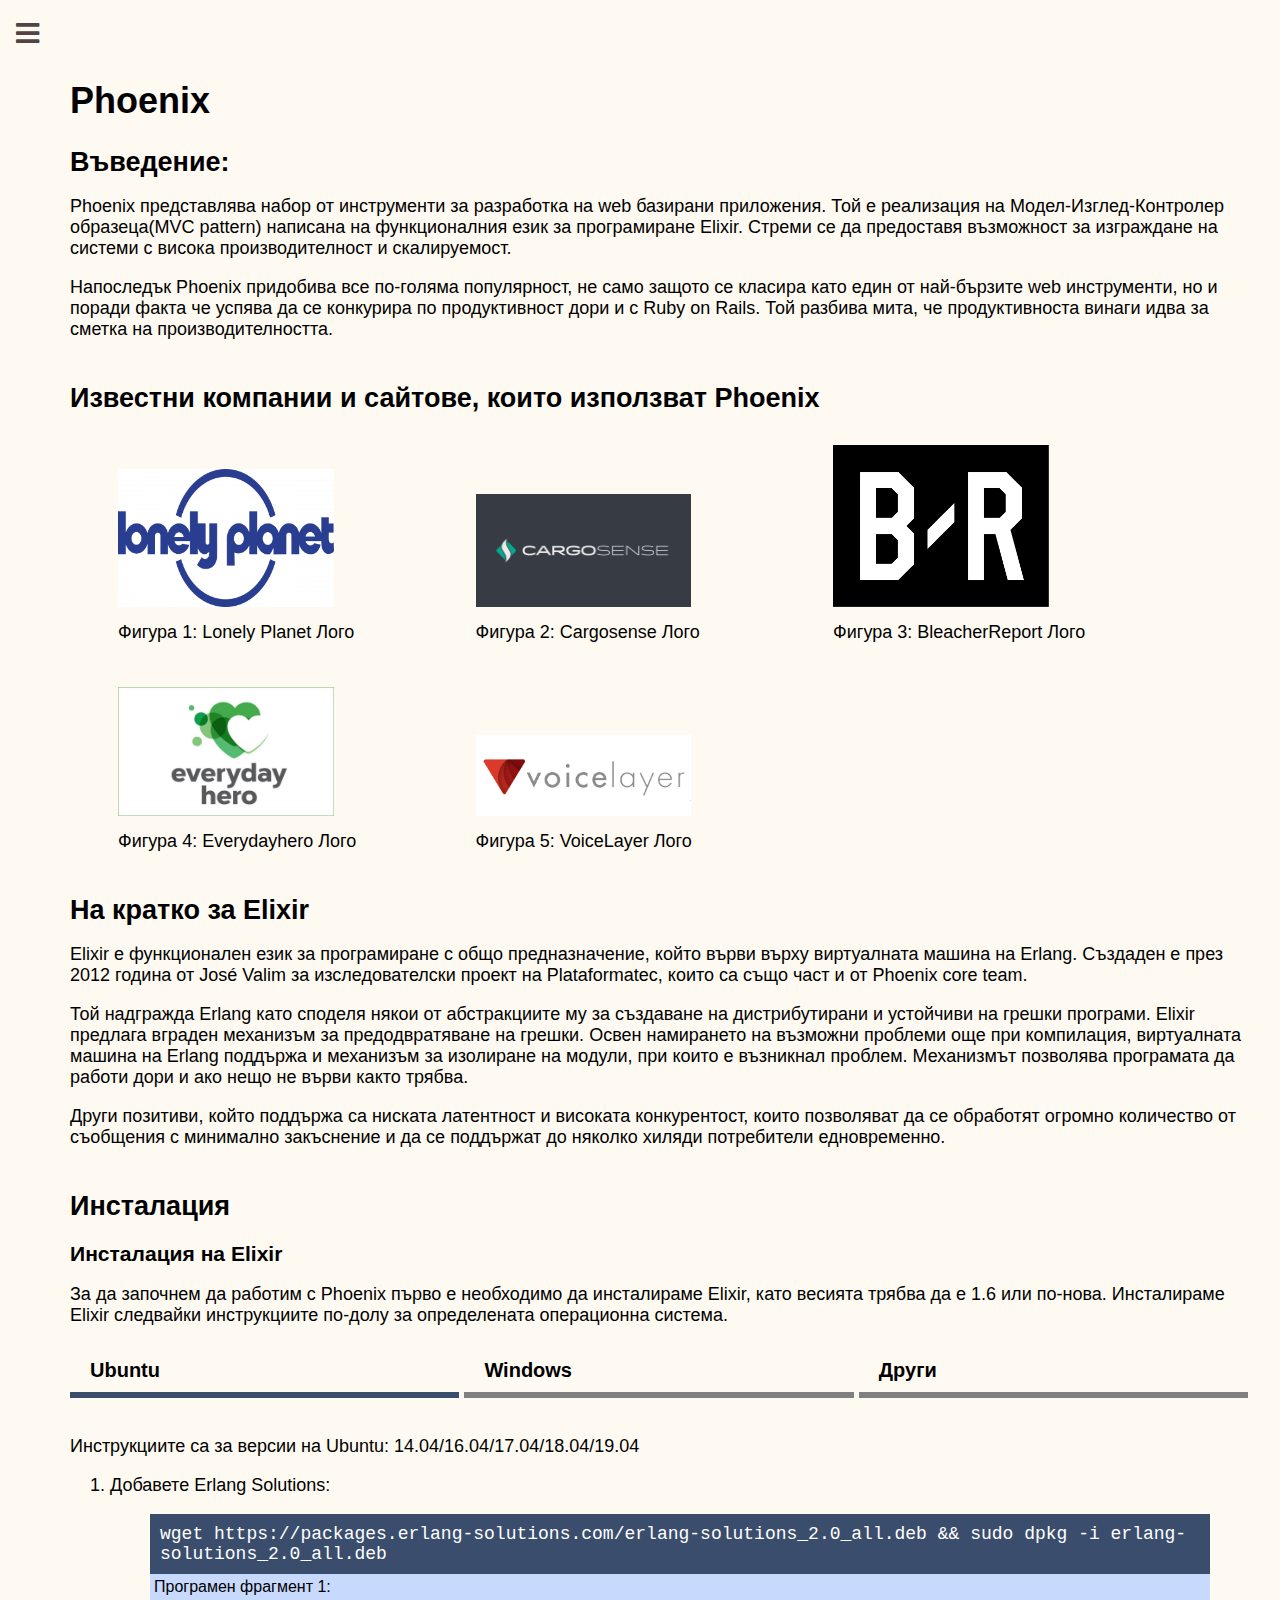
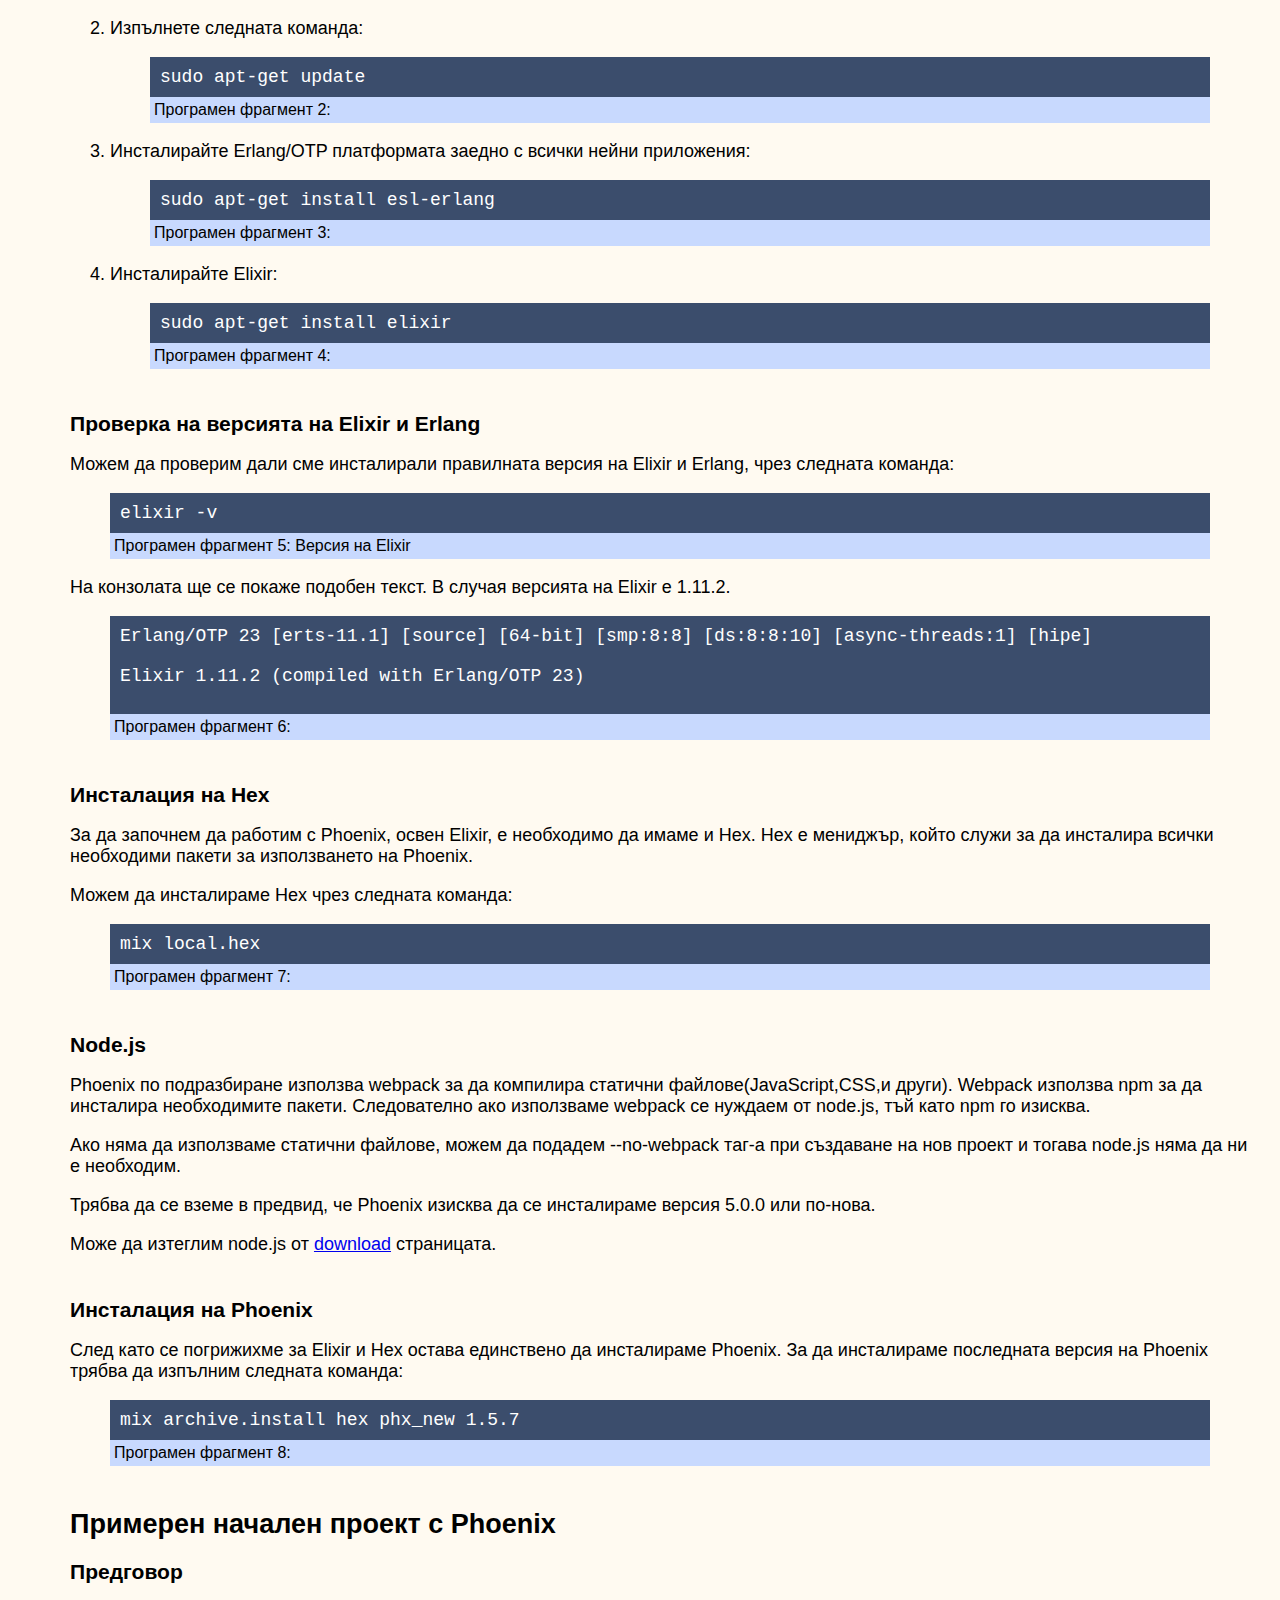
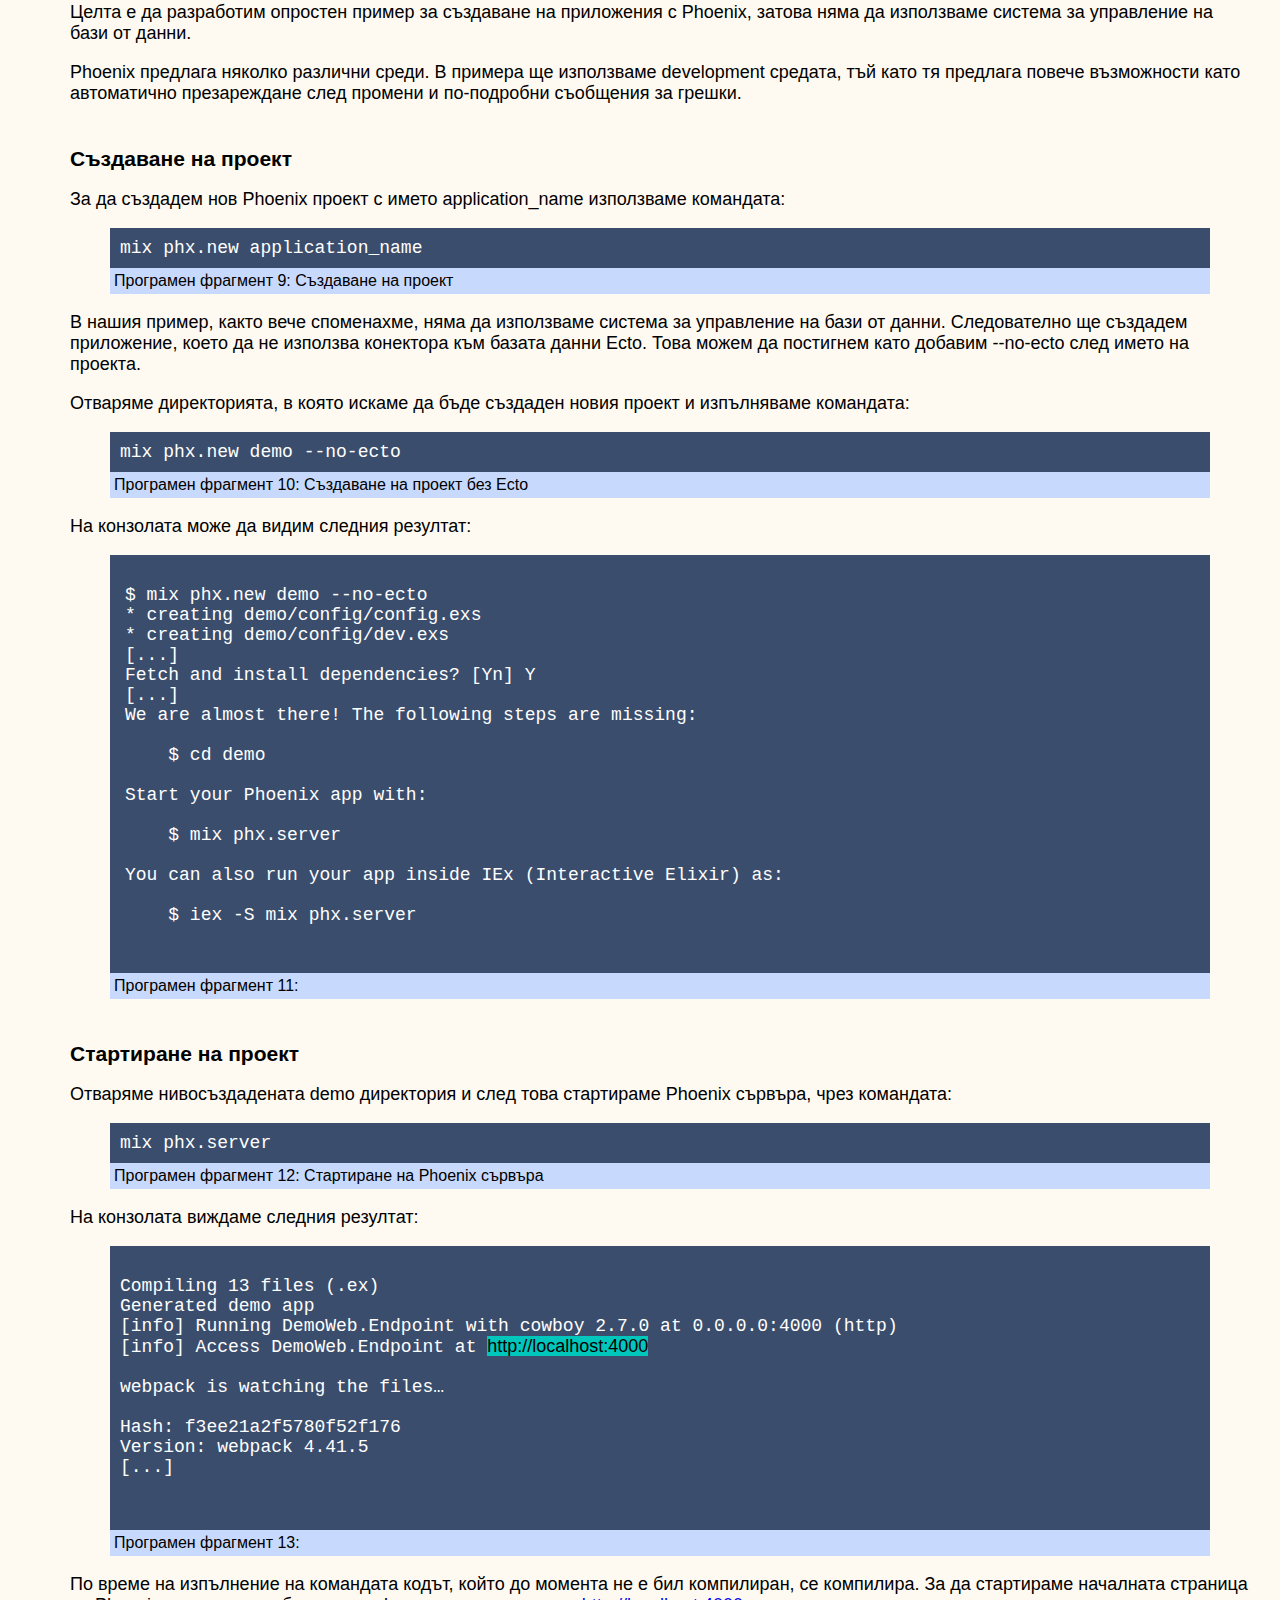
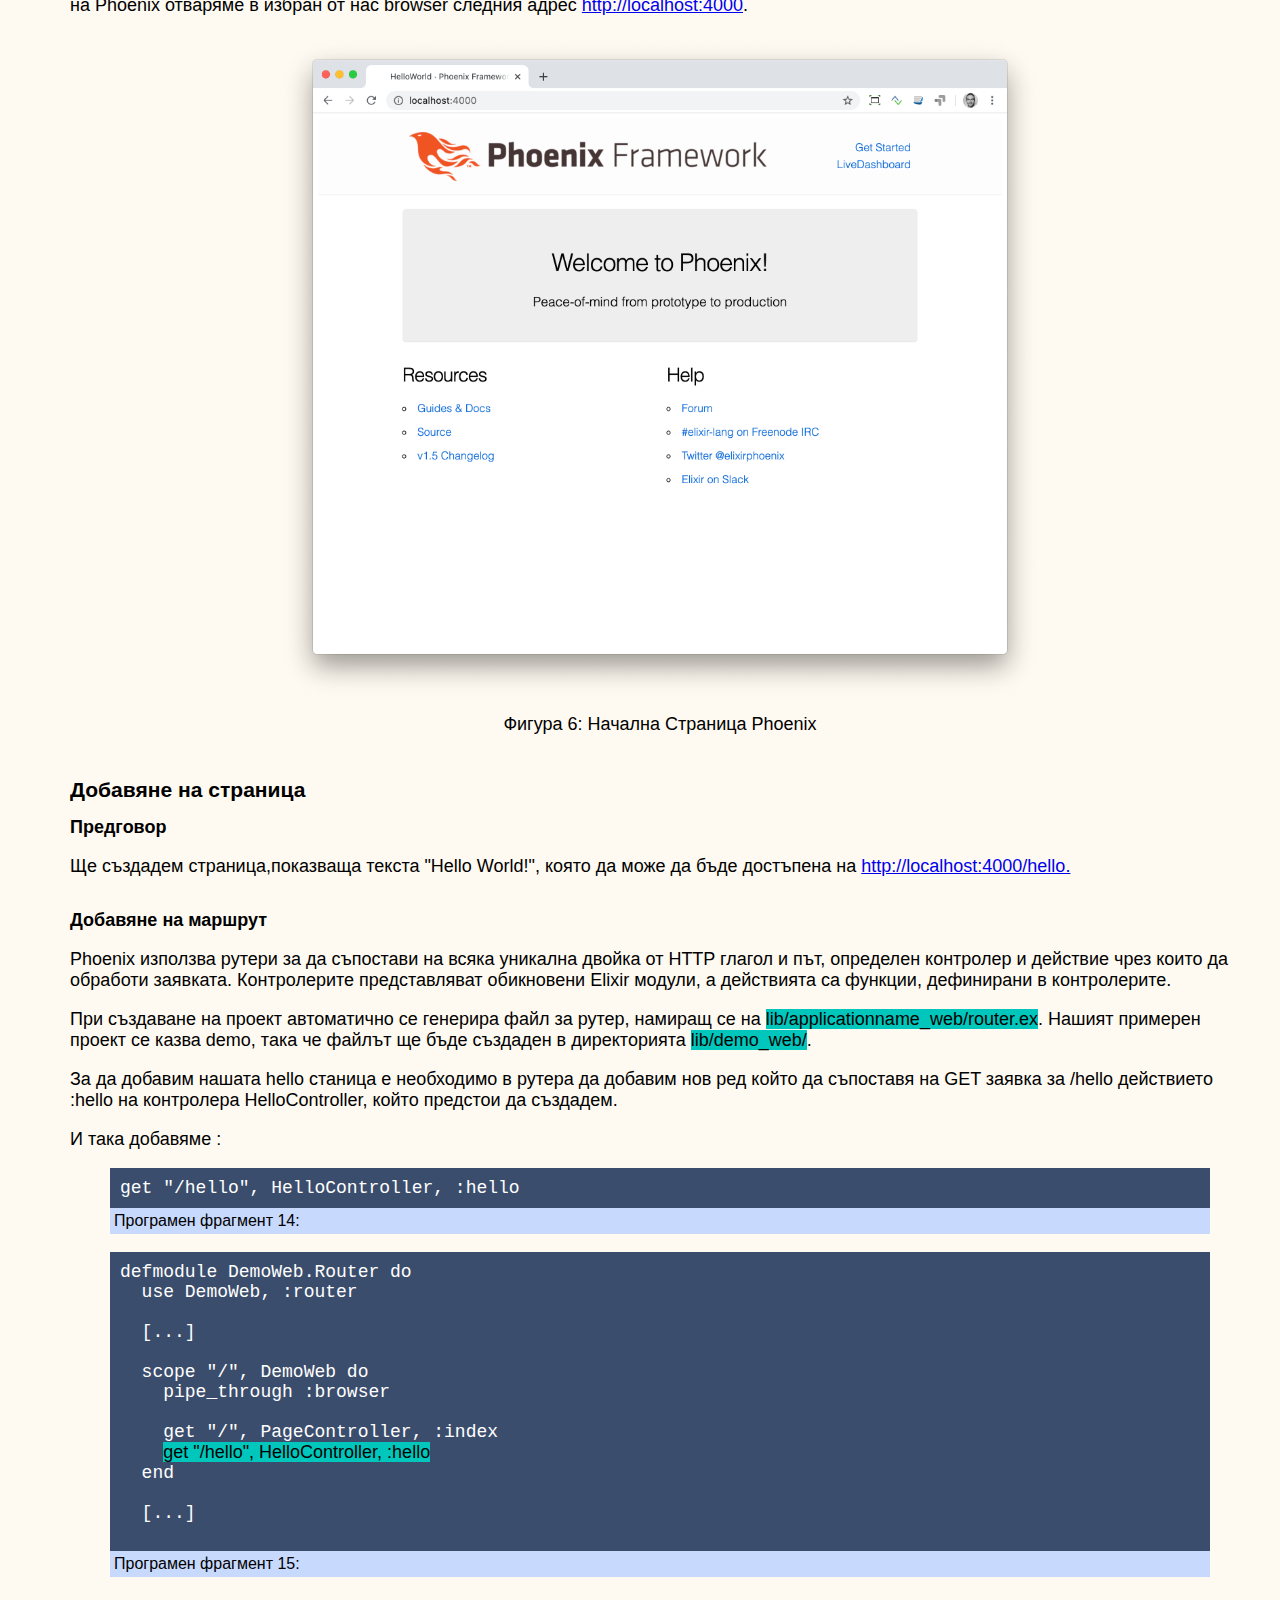
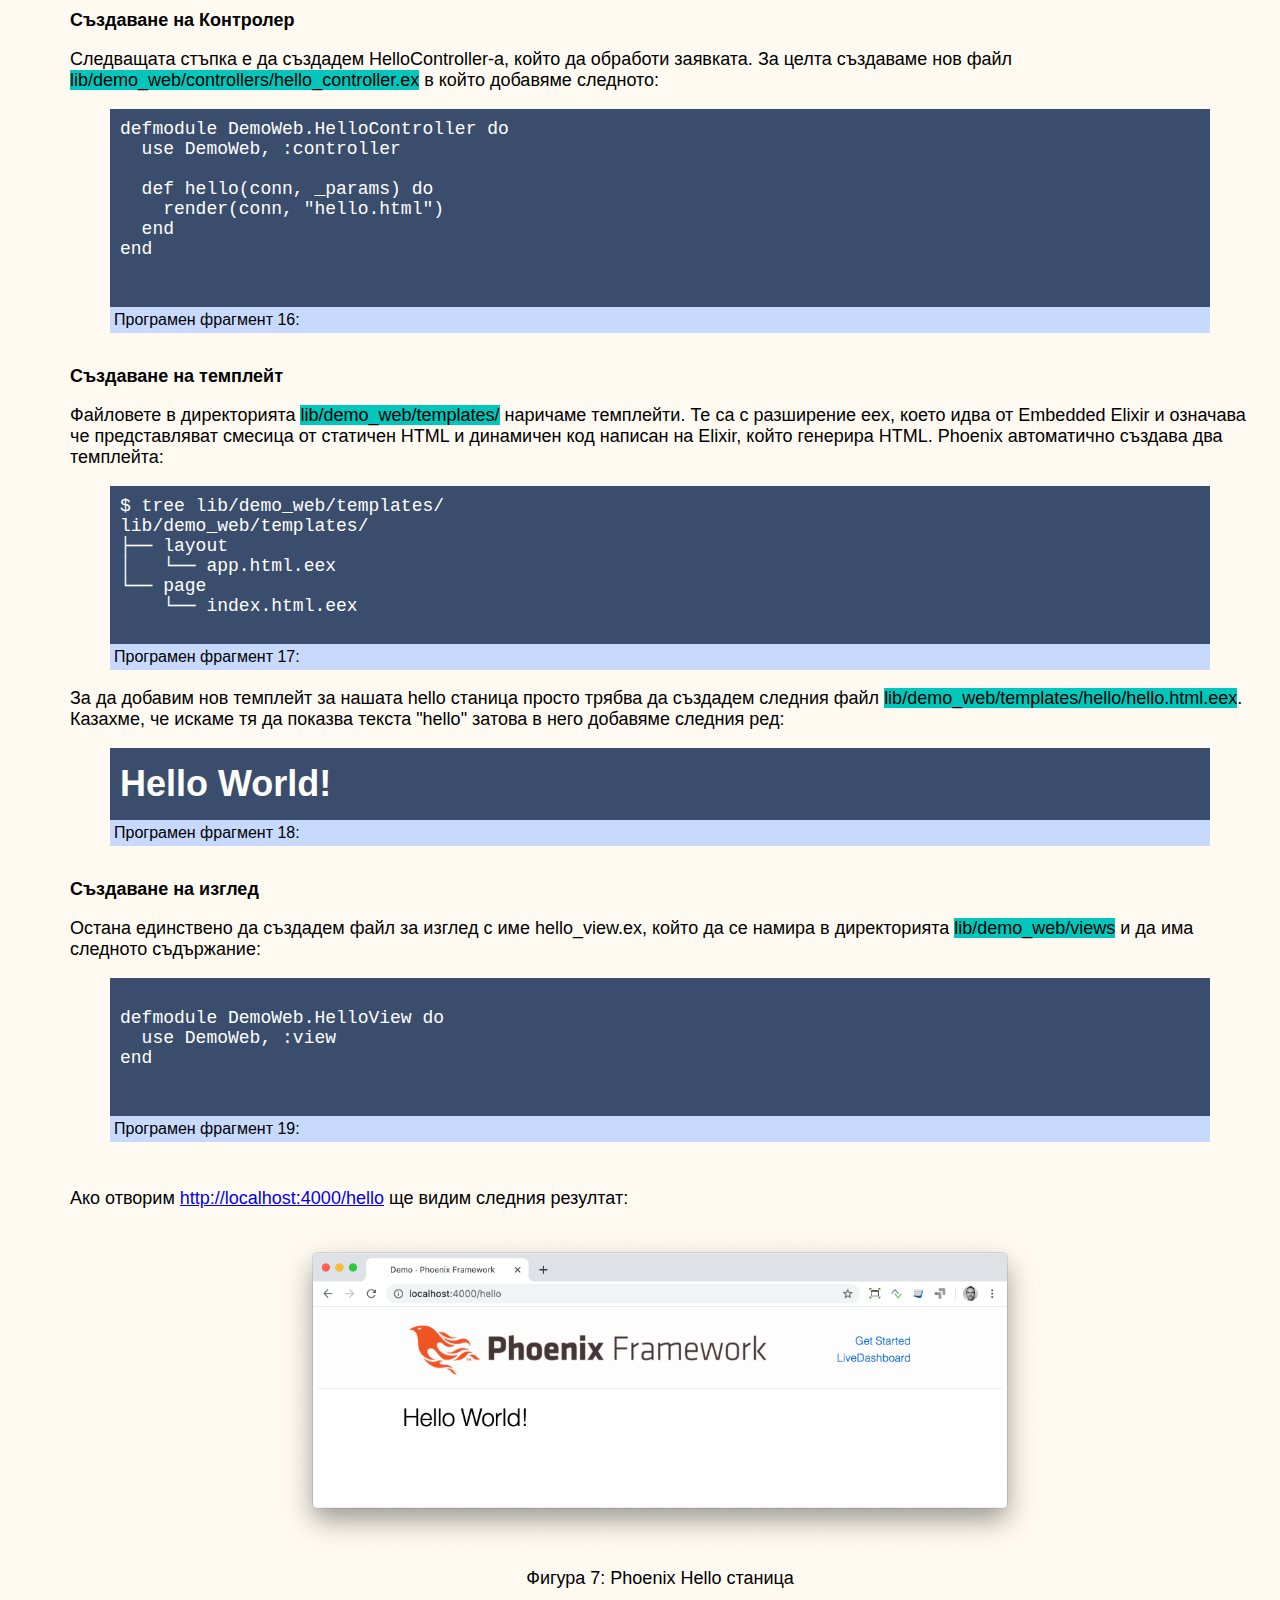
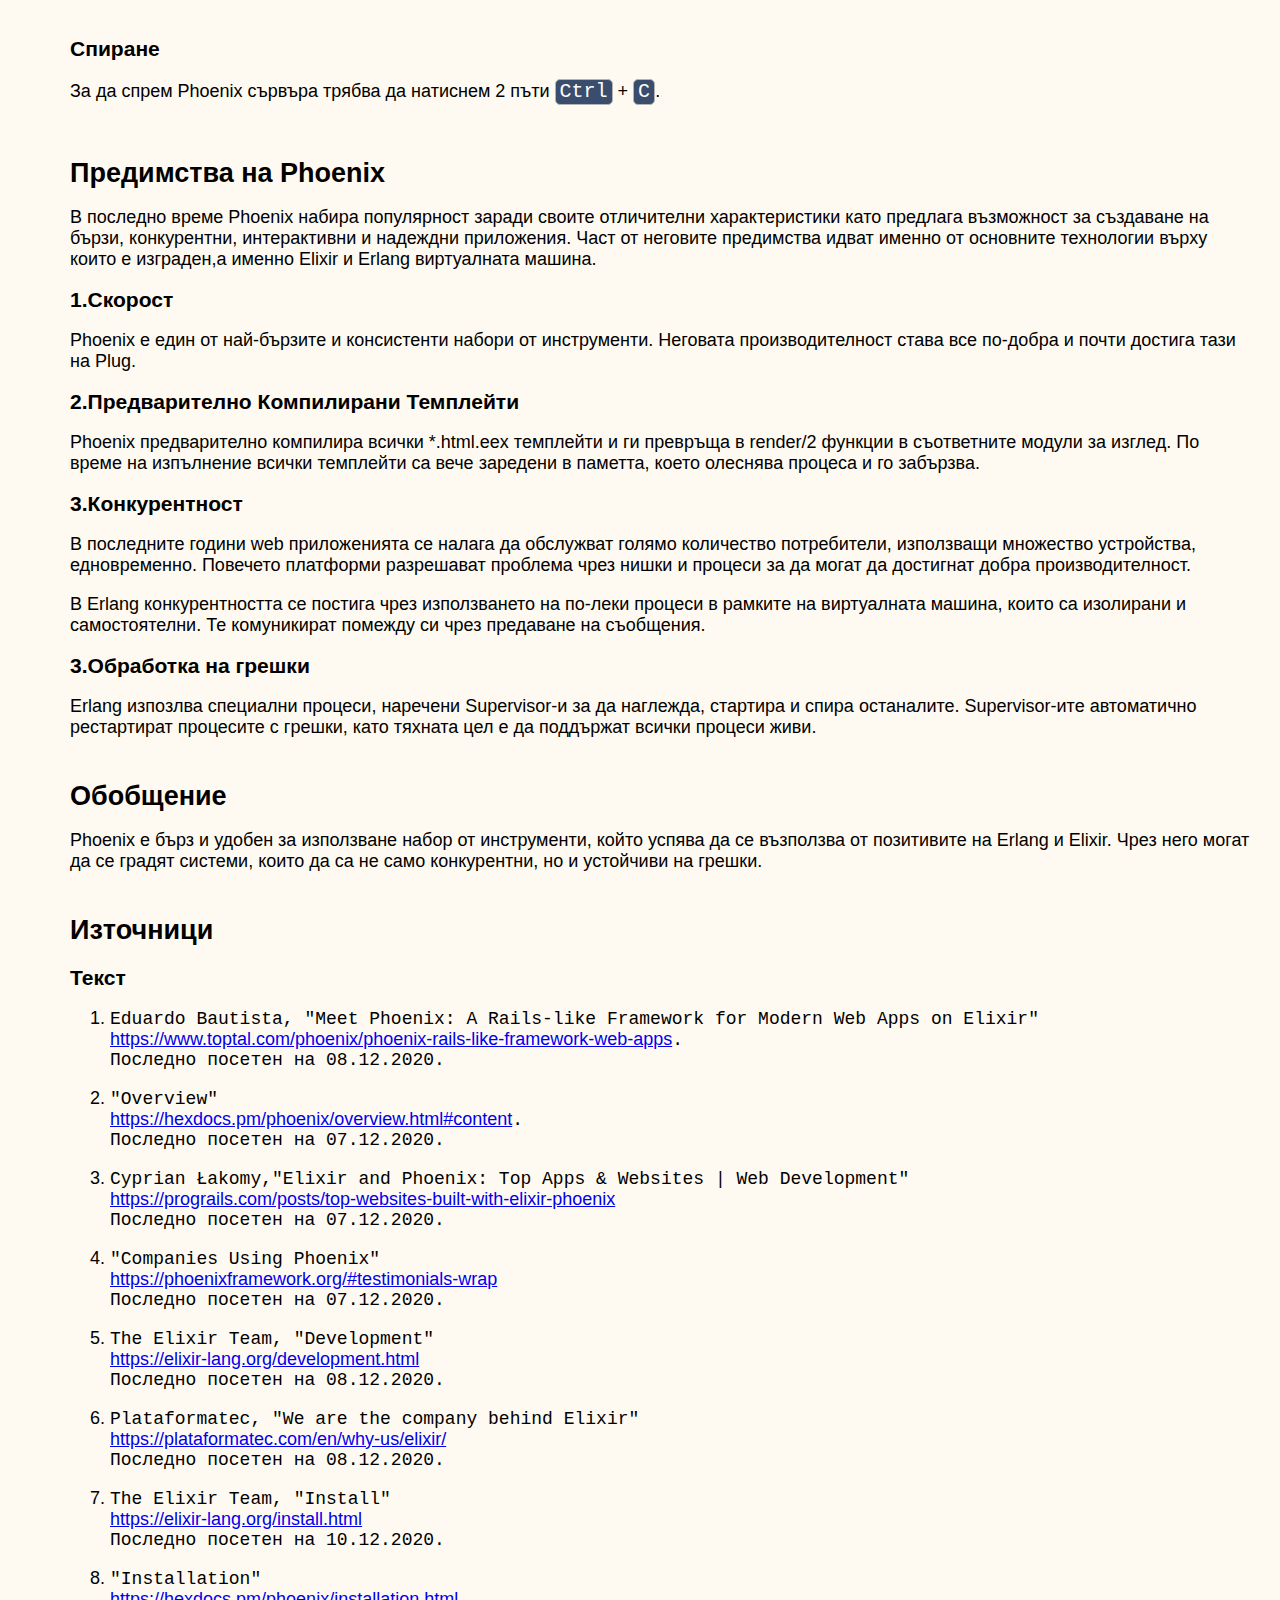
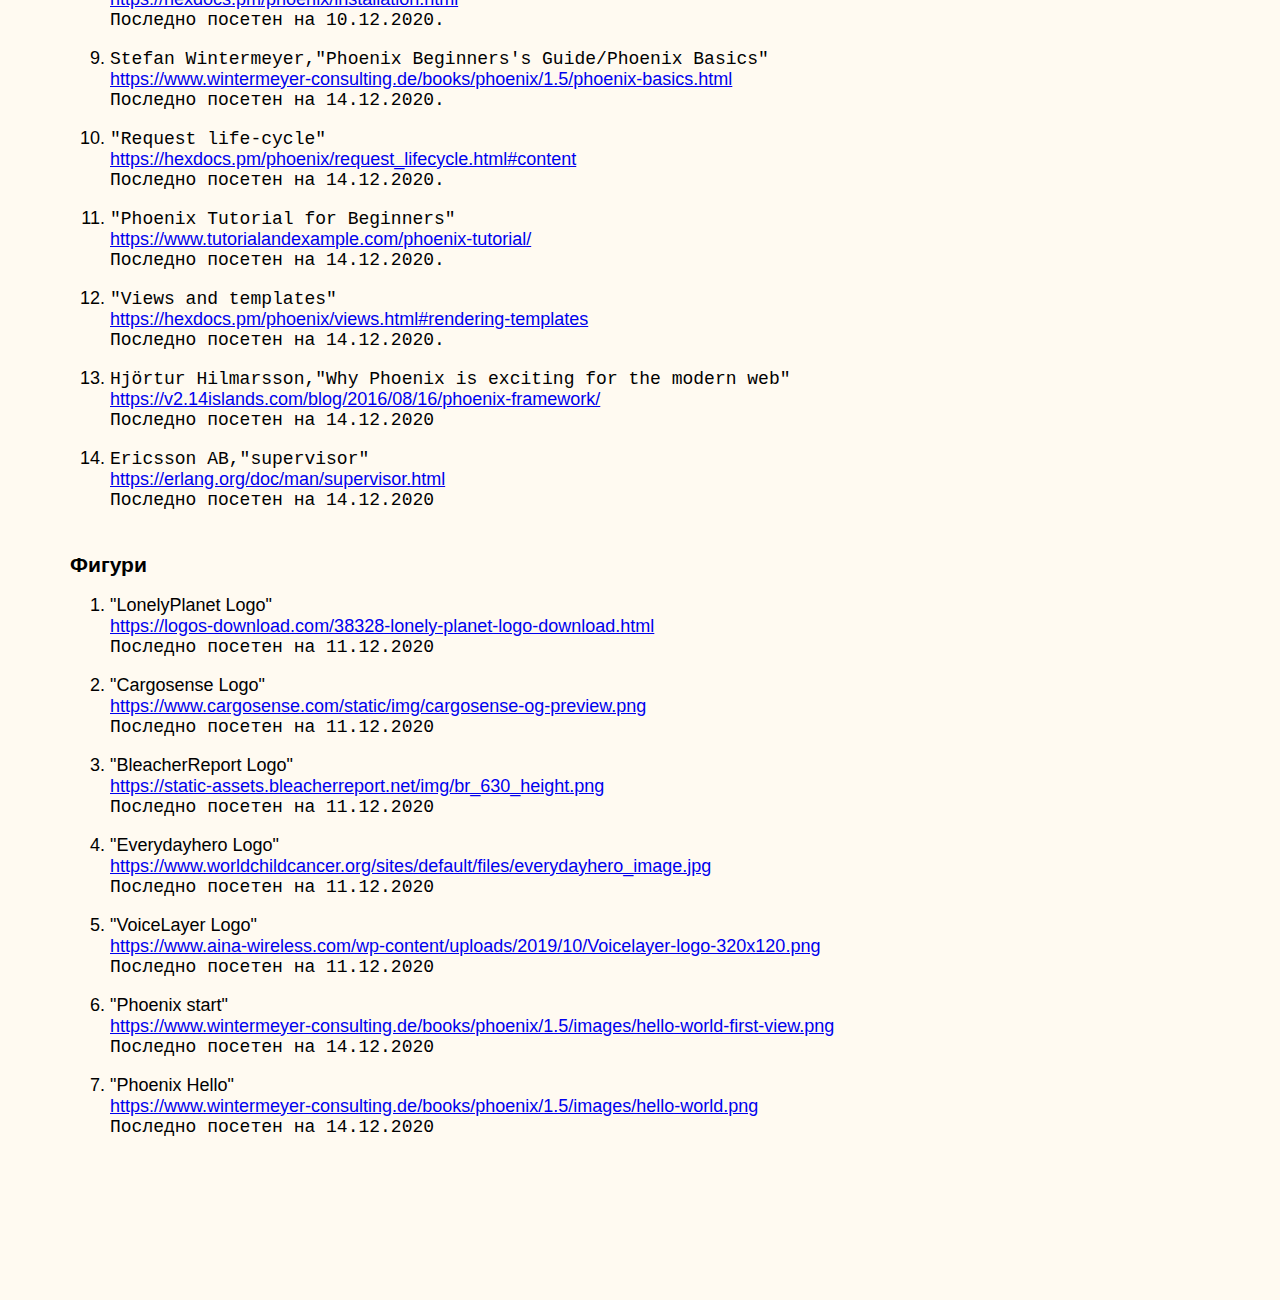
==== phoenix.html @ 4afd33d3 "Rename phoenix article" ====
<!DOCTYPE html>
<html lang="bg">

<head>
  <meta charset="utf-8">
  <link rel="stylesheet" href="css/defalt.css">
  <link rel="stylesheet" href="https://cdnjs.cloudflare.com/ajax/libs/font-awesome/5.15.1/css/all.min.css">
  <script src="javascript/default.js"></script>
  <title>Phoenix </title>
  <!--[if IE lte 8]><script src="http://html5shiv.googlecode.com/svn/trunk/html5.js"></script><![endif]-->
</head>

<body>
  <header>
  </header>
  <nav id="sidenavigation" class="sidenavigation closed">
    <button onclick="toggleMenu('sidenavigation')" type="button" name="button"><i class="fas fa-bars fa-2x"></i></button>
    <ul>
      <li><a href="#intro" onclick="toggleSubMenu('intro-sub-sidenavigation')">Въведение<i class="fas fa-chevron-circle-down"></i></a>
        <nav id="intro-sub-sidenavigation" class="sub sidenavigation closed">
          <ul>
            <li><a href="#phoenix-intro">Phoenix</a></li>
            <li><a href="#phoenix-users">Известни потребители</a></li>
            <li><a href="#elixir-intro">Elixir</a></li>
          </ul>
        </nav>
      </li>
      <li><a href="#installation" onclick="toggleSubMenu('installation-sub-sidenavigation')">Инсталация<i class="fas fa-chevron-circle-down"></i></a>
        <nav id="installation-sub-sidenavigation" class="sub sidenavigation closed">
          <ul>
            <li><a href="#elixir-installation">Elixir</a> </li>
            <li><a href="#elixir-version-check">Проверка на версия</a></li>
            <li> <a href="#hex-installation">Hex</a> </li>
            <li><a href="#nodejs">Node.js</a></li>
            <li><a href="#phoenix-installation">Phoenix</a> </li>
          </ul>
        </nav>
      </li>
      <li><a href="#getting-started-guide" onclick="toggleSubMenu('getting-started-sub-sidenavigation')">Примерен проект<i class="fas fa-chevron-circle-down"></i></a>
        <nav id="getting-started-sub-sidenavigation" class="sub sidenavigation closed">
          <ul>
            <li> <a href="#intro-to-guide">Предговор</a></li>
            <li><a href="#project-creation-guide">Създаване</a> </li>
            <li><a href="#project-start-guide">Стартиране</a></li>
            <li><a href="#add-page-guide">Добавяне на страница</a> </li>
            <li><a href="#stop-guide">Спиране </a></li>
          </ul>
        </nav>
      </li>
      <li><a href="#best-of-phoenix">Предимства</a></li>
      <li><a href="#conclusion">Обобщение</a> </li>
      <li><a href="#resources">Източници</a>
      </li>
    </ul>
  </nav>




  <section id="main-container" class=" sidenav-closed">
    <h1>Phoenix</h1>
    <section id="intro">
      <article id="phoenix-intro">
        <h2>Въведение: </h2>
        <p>
          Phoenix представлява набор от инструменти за разработка на web базирани приложения. Той е реализация на Модел-Изглед-Контролер образеца(MVC pattern) написана на функционалния език за програмиране Elixir. Стреми се да предоставя възможност
          за изграждане на системи с висока производителност и скалируемост.
        </p>
        <p>
          Напоследък Phoenix придобива все по-голяма популярност, не само защото се класира като един от най-бързите web инструменти, но и поради факта че успява да се конкурира по продуктивност дори и с Ruby on Rails. Той разбива мита, че
          продуктивноста винаги идва за
          сметка на производителността.
        </p>
      </article>

      <article id="phoenix-users">
        <h2>Известни компании и сайтове, които използват Phoenix </h2>
        <div id="logo-container">
          <figure id="figure1">
            <a href="https://www.lonelyplanet.com/" target="_blank">
              <img src="img/logo/lonelyplanet.png" alt="Lonely Planet Logo">
            </a>
            <figcaption>Фигура 1: Lonely Planet Лого</figcaption>
          </figure>
          <figure id="figure2">
            <a href="https://www.cargosense.com/" target="_blank">
              <img src="img/logo/cargosense.png" alt="Cargosense Logo">
            </a>
            <figcaption>Фигура 2: Cargosense Лого</figcaption>
          </figure>
          <figure id="figure3">
            <a href="https://bleacherreport.com/" target="_blank">
              <img src="img/logo/bleacherreport.png" alt="BleacherReport Logo">
            </a>
            <figcaption>Фигура 3: BleacherReport Лого</figcaption>
          </figure>
          <figure id="figure4">
            <a href="https://www.everydayhero.com/au/" target="_blank">
              <img src="img/logo/everydayhero.jpg" alt="Everydayhero Logo">
            </a>
            <figcaption>Фигура 4: Everydayhero Лого</figcaption>
          </figure>
          <figure id="figure5">
            <a href="https://voicelayer.io/" target="_blank">
              <img src="img/logo/voicelayer.png" alt="VoiceLayer Logo">
            </a>
            <figcaption>Фигура 5: VoiceLayer Лого</figcaption>
          </figure>
        </div>
      </article>

      <article id="elixir-intro">
        <h2>На кратко за Elixir </h2>
        <p>
          Elixir е функционален език за програмиране с общо предназначение, който върви върху виртуалната машина на Erlang. Създаден е през 2012 година от José Valim за изследователски проект на Plataformatec, които са също част и от Phoenix core
          team.
        </p>
        <p>
          Той надгражда Erlang като споделя някои от абстракциите му за създаване на дистрибутирани и устойчиви на грешки програми. Elixir предлага вграден механизъм за предодвратяване на грешки. Освен намирането на възможни проблеми още при
          компилация,
          виртуалната машина на Erlang поддържа и механизъм за изолиране на модули, при които е възникнал проблем. Механизмът позволява програмата да работи дори и ако нещо не върви както трябва.</p>
        <p>
          Други позитиви, който поддържа са ниската латентност и високата конкурентост, които позволяват да се обработят огромно количество от съобщения с минимално закъснение и да се поддържат до няколко хиляди потребители едновременно.
        </p>
      </article>
    </section>
    <section id="installation">
      <h2>Инсталация</h2>
      <article id=elixir-installation class="installation elixir">
        <h3>Инсталация на Elixir</h3>
        <p>За да започнем да работим с Phoenix първо е необходимо да инсталираме Elixir, като весията трябва да е 1.6 или по-нова. Инсталираме Elixir следвайки инструкциите по-долу за определената операционна система.</p>
        <button class="ubuntu active" onclick="toggleInstalationInstructions('elixir','ubuntu')">
          Ubuntu
        </button>
        <button class="windows" onclick="toggleInstalationInstructions('elixir','windows')">
          Windows
        </button>
        <button class="other" onclick="toggleInstalationInstructions('elixir','other')">
          Други
        </button>
      </article>

      <article class="installation elixir ubuntu active">
        <p>Инструкциите са за версии на Ubuntu: 14.04/16.04/17.04/18.04/19.04</p>
        <ol>
          <li>
            <p>Добавете Erlang Solutions:</p>
            <figure class="code">
              <code> wget https://packages.erlang-solutions.com/erlang-solutions_2.0_all.deb && sudo dpkg -i erlang-solutions_2.0_all.deb</code>
              <figcaption></figcaption>
            </figure>
          </li>
          <li>
            <p>Изпълнете следната команда:</p>
            <figure class="code">
              <code> sudo apt-get update</code>
              <figcaption></figcaption>
            </figure>
          </li>
          <li>
            <p>Инсталирайте Erlang/OTP платформата заедно с всички нейни приложения:</p>
            <figure class="code">
              <code>sudo apt-get install esl-erlang</code>
              <figcaption></figcaption>
            </figure>
          </li>
          <li>
            <p>Инсталирайте Elixir:</p>
            <figure class="code">
              <code>sudo apt-get install elixir</code>
              <figcaption></figcaption>
            </figure>
          </li>
        </ol>
      </article>
      <article class="installation elixir windows hidden">
        <ol>
          <li> <a download href="https://github.com/elixir-lang/elixir-windows-setup/releases/download/v2.1/elixir-websetup.exe" target="_blank">Изтеглете инсталационния файл.</a></li>
          </li>
          <li>Отворете го за да започнете инсталацията.</li>
          <li>Натискайте напред докато инсталацията не завърши.</li>
      </article>
      <article class="installation elixir other hidden">
        <p>Ако използвате друга операционна система или версия, може да погледнете как да инсталирате Elixir на следната <a href="https://elixir-lang.org/install.html" target="_blank">инсталационна страница.</a></p>
      </article>
      <article id="elixir-version-check" class="version-check">
        <h3>Проверка на версията на Elixir и Erlang</h3>
        <p>Можем да проверим дали сме инсталирали правилната версия на Elixir и Erlang, чрез следната команда:</p>
        <figure class="code">
          <code>elixir -v </code>
          <figcaption>Версия на Elixir</figcaption>
        </figure>
        <p>На конзолата ще се покаже подобен текст. В случая версията на Elixir е 1.11.2.</p>
        <figure class="samp">
          <pre><samp>Erlang/OTP 23 [erts-11.1] [source] [64-bit] [smp:8:8] [ds:8:8:10] [async-threads:1] [hipe]

Elixir 1.11.2 (compiled with Erlang/OTP 23)</samp></pre>

          <figcaption></figcaption>
        </figure>
      </article>
      <article id="hex-installation">
        <h3>Инсталация на Hex</h3>
        <p>За да започнем да работим с Phoenix, освен Elixir, е необходимо да имаме и Hex. Hex е мениджър, който служи за да инсталира всички необходими пакети за използването на Phoenix.
        </p>
        <p>Можем да инсталираме Hex чрез следната команда:</p>
        <figure class="code">
          <code>mix local.hex</code>
          <figcaption></figcaption>
        </figure>
      </article>
      <article id="nodejs">
        <h3>Node.js</h3>
        <p>Phoenix по подразбиране използва webpack за да компилира статични файлове(JavaScript,CSS,и други). Webpack използва npm за да инсталира необходимите пакети. Следователно ако използваме webpack се нуждаем от node.js, тъй като npm го
          изисква.</p>
        <p>Ако няма да използваме статични файлове, можем да подадем --no-webpack таг-а при създаване на нов проект и тогава node.js няма да ни е необходим.
        </p>
        <p>Трябва да се вземе в предвид, че Phoenix изисква да се инсталираме версия 5.0.0 или по-нова.
        </p>
        <p> Може да изтеглим node.js от <a href="https://nodejs.org/en/download/">download</a> страницата.</p>
      </article>
      <article id="phoenix-installation">
        <h3>Инсталация на Phoenix </h3>
        <p>След като се погрижихме за Elixir и Hex остава единствено да инсталираме Phoenix. За да инсталираме последната версия на Phoenix трябва да изпълним следната команда:</p>
        <figure class="code">
          <code>mix archive.install hex phx_new 1.5.7</code>
          <figcaption></figcaption>
        </figure>
      </article>
    </section>
    <section id="getting-started-guide">
      <h2>Примерен начален проект с Phoenix</h2>
      <article id="intro-to-guide">
        <h3>Предговор</h3>
        <p>Целта е да разработим опростен пример за създаване на приложения с Phoenix, затова няма да използваме система за управление на бази от данни.</p>
        <p>Phoenix предлага няколко различни среди. В примера ще използваме development средата, тъй като тя предлага повече възможности като автоматично презареждане след промени и по-подробни съобщения за грешки.</p>
      </article>
      <article id="project-creation-guide">
        <h3>Създаване на проект</h3>
        <p>За да създадем нов Phoenix проект с името application_name използваме командата:</p>
        <figure class="code">
          <code>mix phx.new application_name</code>
          <figcaption>Създаване на проект</figcaption>
        </figure>
        <p>В нашия пример, както вече споменахме, няма да използваме система за управление на бази от данни. Следователно ще създадем приложение, което да не използва конектора към базата данни Ecto. Това можем да постигнем като добавим --no-ecto
          след името на проекта.
        </p>
        <p>Отваряме директорията, в която искаме да бъде създаден новия проект и изпълняваме командата:</p>
        <figure class="code">
          <code>mix phx.new demo --no-ecto</code>
          <figcaption>Създаване на проект без Ecto</figcaption>
        </figure>
        <p>На конзолата може да видим следния резултат:</p>
        <figure class="samp">
          <pre> <samp>
$ mix phx.new demo --no-ecto
* creating demo/config/config.exs
* creating demo/config/dev.exs
[...]
Fetch and install dependencies? [Yn] Y
[...]
We are almost there! The following steps are missing:

    $ cd demo

Start your Phoenix app with:

    $ mix phx.server

You can also run your app inside IEx (Interactive Elixir) as:

    $ iex -S mix phx.server
      </samp> </pre>
          <figcaption></figcaption>
        </figure>
      </article>
      <article id="project-start-guide">
        <h3>Стартиране на проект</h3>
        <p>Отваряме нивосъздадената demo директория и след това стартираме Phoenix сървъра, чрез командата:</p>
        <figure class="code">
          <code>mix phx.server</code>
          <figcaption>Стартиране на Phoenix сървъра</figcaption>
        </figure>
        <p>На конзолата виждаме следния резултат:</p>
        <figure class="samp">
          <pre><samp>
Compiling 13 files (.ex)
Generated demo app
[info] Running DemoWeb.Endpoint with cowboy 2.7.0 at 0.0.0.0:4000 (http)
[info] Access DemoWeb.Endpoint at <mark>http://localhost:4000</mark>

webpack is watching the files…

Hash: f3ee21a2f5780f52f176
Version: webpack 4.41.5
[...]
      <samp></pre>
          <figcaption></figcaption>
        </figure>
        <p>
          По време на изпълнение на командата кодът, който до момента не е бил компилиран, се компилира. За да стартираме началната страница на Phoenix отваряме в избран от нас browser следния адрес <a href="http://localhost:4000"
            target="_blank">http://localhost:4000</a>.
        </p>
        <figure id="figure6" class="single picture">
          <img src="img/getting-started/phoenix-start.png" alt="Phoenix start">
          <figcaption>Фигура 6: Начална Страница Phoenix</figcaption>
        </figure>
      </article>
      <article id="add-page-guide">
        <h3>Добавяне на страница</h3>
        <section>
          <h4>Предговор</h4>
          <p>Ще създадем страница,показваща текста "Hello World!", която да може да бъде достъпена на <a href="http://localhost:4000/hello" ,target="_blank">http://localhost:4000/hello.</a></p>
        </section>
        <section>
          <h4>Добавяне на маршрут</h4>
          <p>
            Phoenix използва рутери за да съпостави на всяка уникална двойка от HTTP глагол и път, определен контролер и действие чрез които да обработи заявката. Контролерите представляват обикновени Elixir модули, а действията са функции,
            дефинирани
            в
            контролерите.
          </p>
          <p>
            При създаване на проект автоматично се генерира файл за рутер, намиращ се на
            <mark>lib/applicationname_web/router.ex</mark>. Нашият примерен проект се казва demo, така че файлът ще бъде създаден в директорията
            <mark>lib/demo_web/</mark>.
          </p>
          <p>За да добавим нашата hello станица е необходимо в рутера да добавим нов ред който да съпоставя на GET заявка за /hello действието :hello на контролера HelloController, който предстои да създадем.
          </p>
          <p>И така добавяме :
          <figure class="code"> <code>get "/hello", HelloController, :hello</code>
            <figcaption></figcaption>
          </figure>
          </p>

          <figure class="code">
            <pre><code >defmodule DemoWeb.Router do
  use DemoWeb, :router

  [...]

  scope "/", DemoWeb do
    pipe_through :browser

    get "/", PageController, :index
    <mark>get "/hello", HelloController, :hello</mark>
  end

  [...]
</code></pre>
            <figcaption></figcaption>
          </figure>
        </section>
        <section>
          <h4>Създаване на Контролер</h4>
          <p>
            Следващата стъпка е да създадем HelloController-а, който да обработи заявката. За целта създаваме нов файл <mark>lib/demo_web/controllers/hello_controller.ex</mark> в който добавяме следното:
          </p>
          <figure class="code">
            <pre><code>defmodule DemoWeb.HelloController do
  use DemoWeb, :controller

  def hello(conn, _params) do
    render(conn, "hello.html")
  end
end
           </code></pre>
            <figcaption></figcaption>
          </figure>

        </section>
        <!-- fix h1 in code example -->
        <section>
          <h4>Създаване на темплейт</h4>
          <p> Файловете в директорията <mark>lib/demo_web/templates/</mark> наричаме темплейти. Те са с разширение eex, което идва от Embedded Elixir и означава че представляват смесица от статичен HTML и динамичен код написан на Elixir, който
            генерира HTML.
            Phoenix автоматично създава два темплейта:
          </p>
          <figure class="samp">
            <pre><samp>$ tree lib/demo_web/templates/
lib/demo_web/templates/
├── layout
│   └── app.html.eex
└── page
    └── index.html.eex</samp></pre>
            <figcaption></figcaption>
          </figure>

          <p>
            За да добавим нов темплейт за нашата hello станица просто трябва да създадем следния файл
            <mark> lib/demo_web/templates/hello/hello.html.eex</mark>.
            Казахме, че искаме тя да показва текста "hello" затова в него добавяме следния ред:
          <figure class="code">
            <code>
              <h1> Hello World! </h1>
            </code>
            <figcaption></figcaption>
          </figure>

          </p>
        </section>
        <section>
          <h4>Създаване на изглед</h4>
          <p>Остана единствено да създадем файл за изглед с име hello_view.ex, който да се намира в директорията <mark>lib/demo_web/views</mark> и да има следното съдържание: </p>
          <figure class="code">
            <pre><code>
defmodule DemoWeb.HelloView do
  use DemoWeb, :view
end
        </code></pre>
            <figcaption></figcaption>
          </figure>
        </section>
        <section>
          <p>Ако отворим <a href="http://localhost:4000/hello" target="_blank">http://localhost:4000/hello</a> ще видим следния резултат:</p>
          <figure id="figure7" class="single picture">
            <img src="img/getting-started/phoenix-hello.png" alt="Our hello page">
            <figcaption>Фигура 7: Phoenix Hello станица</figcaption>
          </figure>
        </section>
      </article>
      <article id="stop-guide">
        <h3>Спиране</h3>
        <p>За да спрем Phoenix сървърa трябва да натиснем 2 пъти <kbd>Ctrl</kbd> + <kbd>C</kbd>.</p>
      </article>
    </section>
    <section>
      <article id="best-of-phoenix">
        <h2>Предимства на Phoenix</h1>
          <p>В последно време Phoenix набира популярност заради своите отличителни характеристики като предлага възможност за създаване на бързи, конкурентни, интерактивни и надеждни приложения. Част от неговите предимства идват именно от основните технологии върху които е изграден,а именно Elixir и Erlang виртуалната машина.
          </p>
          <h3>1.Скорост</h3>
          <p>Phoenix e един от най-бързите и консистенти набори от инструменти. Неговата производителност става все по-добра и почти достига тази на Plug. </p>
          <h3>2.Предварително Компилирани Темплейти</h3>
          <p>Phoenix предварително компилира всички *.html.eex  темплейти и ги превръща в render/2 функции в съответните модули за изглед. По време на изпълнение всички темплейти са вече заредени в паметта, което олеснява процеса и го забързва.</p>
          <h3>3.Конкурентност</h3>
          <p>В последните години web приложенията се налага да обслужват голямо количество потребители, използващи множество устройства, едновременно. Повечето платформи разрешават проблема чрез нишки и процеси за да могат да достигнат добра производителност.
          </p>
          <p>В Erlang конкурентността се постига чрез използването на по-леки процеси в рамките на виртуалната машина, които са изолирани и самостоятелни. Те комуникират помежду си чрез предаване на съобщения.
          </p>
          <h3>3.Обработка на грешки</h3>
          <p>
            Erlang изпозлва специални процеси, наречени Supervisor-и за да наглежда, стартира и спира останалите. Supervisor-ите автоматично рестартират процесите с грешки, като тяхната цел е да поддържат всички процеси живи.
          </p>
      </article>
      <article id="conclusion">
        <h2>Обобщение</h2>
          <p>Phoenix е бърз и удобен за използване набор от инструменти, който успява да се възползва от позитивите на Erlang и Elixir. Чрез него могат да се градят системи, които да са не само конкурентни, но и устойчиви на грешки.
          </p>
      </article>
    </section>
    <section id="resources">
      <h2>Източници</h2>
      <article>
        <h3>Текст</h3>
        <ol>
          <li>
            <pre>Eduardo Bautista, "Meet Phoenix: A Rails-like Framework for Modern Web Apps on Elixir"
            <a href="https://www.toptal.com/phoenix/phoenix-rails-like-framework-web-apps" target="_blank">https://www.toptal.com/phoenix/phoenix-rails-like-framework-web-apps</a>.
            Последно посетен на 08.12.2020.
            </pre>
          </li>
          <li>
            <pre>"Overview"
              <a href="https://hexdocs.pm/phoenix/overview.html#content" target="_blank">https://hexdocs.pm/phoenix/overview.html#content</a>.
              Последно посетен на 07.12.2020.
            </pre>
          </li>
          <li>
            <pre>Cyprian Łakomy,"Elixir and Phoenix: Top Apps & Websites | Web Development"
              <a href="https://prograils.com/posts/top-websites-built-with-elixir-phoenix">https://prograils.com/posts/top-websites-built-with-elixir-phoenix</a>
              Последно посетен на 07.12.2020.
            </pre>
          </li>
          <li>
            <pre>"Companies Using Phoenix"
              <a href="https://phoenixframework.org/#testimonials-wrap" target="_blank">https://phoenixframework.org/#testimonials-wrap</a>
                Последно посетен на 07.12.2020.
            </pre>
          </li>
          <li>
            <pre>The Elixir Team, "Development"
              <a href="https://elixir-lang.org/development.html" target="_blank">https://elixir-lang.org/development.html</a>
              Последно посетен на 08.12.2020.
            </pre>
          </li>
          <li>
            <pre>Plataformatec, "We are the company behind Elixir"
              <a href="https://plataformatec.com/en/why-us/elixir/" target="_blank">https://plataformatec.com/en/why-us/elixir/</a>
              Последно посетен на 08.12.2020.
            </pre>
          </li>
          <li>
            <pre>The Elixir Team, "Install"
              <a href="https://elixir-lang.org/install.html" target="_blank">https://elixir-lang.org/install.html</a>
              Последно посетен на 10.12.2020.
            </pre>
          </li>
          <li>
            <pre>"Installation"
              <a href="https://hexdocs.pm/phoenix/installation.html" target="_blank">https://hexdocs.pm/phoenix/installation.html</a>
              Последно посетен на 10.12.2020.
            </pre>
          </li>
          <li>
            <pre>Stefan Wintermeyer,"Phoenix Beginners's Guide/Phoenix Basics"
              <a href="https://www.wintermeyer-consulting.de/books/phoenix/1.5/phoenix-basics.html" target="_blank">https://www.wintermeyer-consulting.de/books/phoenix/1.5/phoenix-basics.html</a>
              Последно посетен на 14.12.2020.
            </pre>
          </li>
          <li>
            <pre>
              "Request life-cycle"
              <a href="https://hexdocs.pm/phoenix/request_lifecycle.html#content" target="_blank">https://hexdocs.pm/phoenix/request_lifecycle.html#content</a>
                Последно посетен на 14.12.2020.
            </pre>
          </li>
          <li>
            <pre>
              "Phoenix Tutorial for Beginners"
              <a href="https://www.tutorialandexample.com/phoenix-tutorial/", target="_blank">https://www.tutorialandexample.com/phoenix-tutorial/</a>
              Последно посетен на 14.12.2020.
            </pre>
          </li>
          <li>
            <pre>
              "Views and templates"
              <a href="https://hexdocs.pm/phoenix/views.html#rendering-templates" target="_blank">https://hexdocs.pm/phoenix/views.html#rendering-templates</a>
              Последно посетен на 14.12.2020.
          </pre>
          </li>
          <li>
            <pre>
              Hjörtur Hilmarsson,"Why Phoenix is exciting for the modern web"
              <a href="https://v2.14islands.com/blog/2016/08/16/phoenix-framework/" target="_blank">https://v2.14islands.com/blog/2016/08/16/phoenix-framework/</a>
              Последно посетен на 14.12.2020
            </pre>
          </li>
          <li>
            <pre>
              Ericsson AB,"supervisor"
              <a href="https://erlang.org/doc/man/supervisor.html" target="_blank">https://erlang.org/doc/man/supervisor.html</a>
              Последно посетен на 14.12.2020
            </pre>
          </li>
        </ol>
      </article>
      <article>
        <h3>Фигури</h3>
        <ol>
          <li>
            <pre>
              <a class="figure name" href="#figure1">"LonelyPlanet Logo"</a>
              <a href="https://logos-download.com/38328-lonely-planet-logo-download.html" target="_blank">https://logos-download.com/38328-lonely-planet-logo-download.html</a>
              Последно посетен на 11.12.2020
            </pre>
          </li>
          <li>
            <pre>
              <a class="figure name" href="#figure2">"Cargosense Logo"</a>
              <a href="https://www.cargosense.com/static/img/cargosense-og-preview.png" target="_blank">https://www.cargosense.com/static/img/cargosense-og-preview.png</a>
              Последно посетен на 11.12.2020
            </pre>
          </li>
          <li>
            <pre>
            <a class="figure name" href="#figure3">"BleacherReport Logo"</a>
            <a href="https://static-assets.bleacherreport.net/img/br_630_height.png" target="_blank">https://static-assets.bleacherreport.net/img/br_630_height.png</a>
            Последно посетен на 11.12.2020
          </pre>
          </li>
          <li>
            <pre>
              <a class="figure name" href="#figure4">"Everydayhero Logo"</a>
              <a href="https://www.worldchildcancer.org/sites/default/files/everydayhero_image.jpg">https://www.worldchildcancer.org/sites/default/files/everydayhero_image.jpg</a>
              Последно посетен на 11.12.2020
            </pre>
          </li>
          <li>
            <pre>
              <a class="figure name" href="#figure5"> "VoiceLayer Logo"</a>
              <a href="https://www.aina-wireless.com/wp-content/uploads/2019/10/Voicelayer-logo-320x120.png" target="_blank">https://www.aina-wireless.com/wp-content/uploads/2019/10/Voicelayer-logo-320x120.png</a>
              Последно посетен на 11.12.2020
            </pre>
          </li>
          <li>
            <pre>
              <a class="figure name" href="#figure6">"Phoenix start"</a>
              <a href="https://www.wintermeyer-consulting.de/books/phoenix/1.5/images/hello-world-first-view.png", target="_blank">https://www.wintermeyer-consulting.de/books/phoenix/1.5/images/hello-world-first-view.png</a>
              Последно посетен на 14.12.2020
            </pre>
          </li>
          <li>
            <pre>
              <a class="figure name" href="#figure7">"Phoenix Hello"</a>
              <a href="https://www.wintermeyer-consulting.de/books/phoenix/1.5/images/hello-world.png", target="_blank">https://www.wintermeyer-consulting.de/books/phoenix/1.5/images/hello-world.png</a>
              Последно посетен на 14.12.2020
            </pre>
          </li>
        </ol>
      </article>
    </section>
  </section>
</body>

</html>
---- css/defalt.css ----
* {
  font-family: helvetica;
}

h1, h2, h3, h4, h5 {
  margin-top: 5px;
  margin-bottom: 5px;
  margin-left: 0px;
}

header {
  z-index: 1;
  position: fixed;
  height: 70px;
  display: flex;
  top: 0;
  width: 100%;
}

body {
  margin: 0px;
  padding: 0px;
  font-size: 18px;
  background-color: #fffaf1;
  word-wrap: normal;
  font-weight: 500;
  counter-reset: codeSnippetCount;
  overflow-x: auto;
}

article {
  padding-top: 10px;
  padding-bottom: 10px;
}

section {
  padding-top: 5px;
  padding-bottom: 5px;
}

mark {
  background-color: #00C6BC;
}

#main-container.sidenav-closed {
  position: absolute;
  margin-top: 70px;
  margin-left: 70px;
  padding-left: 0px;
  padding-right: 30px;
  width: calc(100% - 100px);
}

#main-container.sidenav-opened {
  margin-left: 280px;
  padding-left: 20px;
  padding-right: 20px;
  width: calc(100% - 320px);
}

.sidenavigation.closed {
  background-color: inherit;
  width: 60px;
  overflow-y: hidden;
}

.sidenavigation.closed ul {
  visibility: hidden;
}

.sidenavigation ul {
  list-style-type: none;
}

.sidenavigation {
  z-index: 1;
  font-weight: bold;
  background-color: #534347;
  position: fixed;
  width: 260px;
  height: 100%;
  overflow-y: auto;
  overflow-x: hidden;
  transition: 0.3s;
  transition-property: width;
}

.sidenavigation button {
  float: right;
  padding-right: 20px;
  padding-top: 10px;
}

.sidenavigation.closed button {
  float: none;
}

.sidenavigation ul {
  margin-top: 60px;
  margin-right: 0px;
  padding-left: 20px;
}

button {
  border: none;
  outline: none;
  background-color: inherit;
}

.sidenavigation.closed button i {
  color: #534347;
}

.sidenavigation button i {
  padding-left: 10px;
  padding-top: 10px;
  color: #fffaf1;
  transition: 0.2s;
  transition-property: color;
}

.sidenavigation button i:hover {
  color: #70BCFF;
}

.sidenavigation ul li a {
  display: block;
  padding-top: 30px;
  padding-left: 25px;
  color: #fffaf1;
  text-decoration: none;
  position: relative;
  transition: 0.2s;
  transition-property: color;
}

.sidenavigation ul li a i {
  padding-left: 10px;
}

.sidenavigation ul li a:hover {
  color: #70BCFF;
}

#logo-container {
  display: flex;
  align-items: baseline;
  flex-wrap: wrap;
  padding: 0 4px;
}

#logo-container figure {
  flex: 25%;
  max-width: 23%;
  padding: 0 4px;
}

#logo-container figure figcaption {
  padding-top: 10px;
}

#logo-container figure img {
  background-color: white;
  margin-top: 8px;
  width: 80%;
}

@media screen and (max-width: 1200px) {
  #logo-container figure {
    flex: 50%;
    max-width: 30%;
    max-height: 30%
  }
}

@media screen and (max-width: 850px) {
  #logo-container figure {
    flex: 100%;
    max-width: 60%;
    max-height: 60%;
  }
}

.installation.hidden {
  display: none;
}

.installation.active {
  display: block;
}

.installation button {
  font-weight: bold;
  outline: none;
  font-size: 20px;
  text-align: left;
  background-color: inherit;
  width: 33%;
  border: none;
  border-bottom: solid gray 6px;
  padding-top: 15px;
  padding-bottom: 10px;
  padding-left: 20px;
  display: inline-block;
}

.installation button:hover {
  border: none;
  border-bottom: solid gray 6px;
  background-color: #C8D9FE;
}

.installation button.active {
  border-bottom: solid #3B4D6C 6px;
}

@media screen and (max-width: 900px) {
  .installation button {
    width: 100%;
  }
}

figure.code, figure.samp {
  background-color: #3B4D6C;
  font-family: monospace;
  color: white;
}

figure.code code {
  display: block;
}

figure.code figcaption, figure.samp figcaption {
  background-color: #C8D9FE;
  font-size: 16px;
  color: black;
  counter-increment: codeSnippetCount;
  padding: 4px;
}

figure.code figcaption:before, figure.samp figcaption:before {
  content: 'Програмен фрагмент 'counter(codeSnippetCount) ': ';
}

code {
  background-color: #3B4D6C;
  color: white;
  font-family: monospace;
  display: inline-block;
  padding-top: 15px;
  padding: 10px;
  height: auto;
}

pre samp {
  padding: 10px;
  white-space: pre-wrap;
  word-break: normal;
  background-color: #3B4D6C;
  width: auto;
  color: white;
  font-family: monospace;
  display: inline-block;
}

pre code {
  display: inline-block;
  padding-top: 15px;
  padding: 10px;
  height: auto;
}

kbd {
  background-color: #3B4D6C;
  color: white;
  font-family: monospace;
  border-radius: 5px;
  border: 1px solid #b4b4b4;
  display: inline-block;
  font-size: 20px;
  font-weight: 500;
  line-height: 1;
  padding: 2px 4px;
  white-space: nowrap;
}

.single.picture img {
  display: block;
  margin: auto;
  width: 70%
}

.single.picture figcaption {
  text-align: center;
  padding-top: 10px;
}

#resources pre {
  display: block;
  font-family: monospace;
  white-space: pre-line;
  text-align: left;
}

a.figure.name {
  color: black;
  text-decoration: none
}

.sub.sidenavigation.opened {
  position: relative;
  height: auto;
  width: 220px;
  padding: 0;
  margin-top: 10px;
  margin-left: 0;
  margin-right: 0;
  margin-bottom: 0;
  padding-left: 30px;
}

.sub.sidenavigation.opened ul {
  margin: 0;
  padding: 0;
}

.sub.sidenavigation.opened ul li {
  margin:0;
  padding: 0;
  word-wrap: break-word;
}
.sub.sidenavigation.opened ul li a{
  margin:0;
  padding-top: 15px;
  padding-left: 20px;
  padding-right: 0;
  padding-bottom: 0;
}
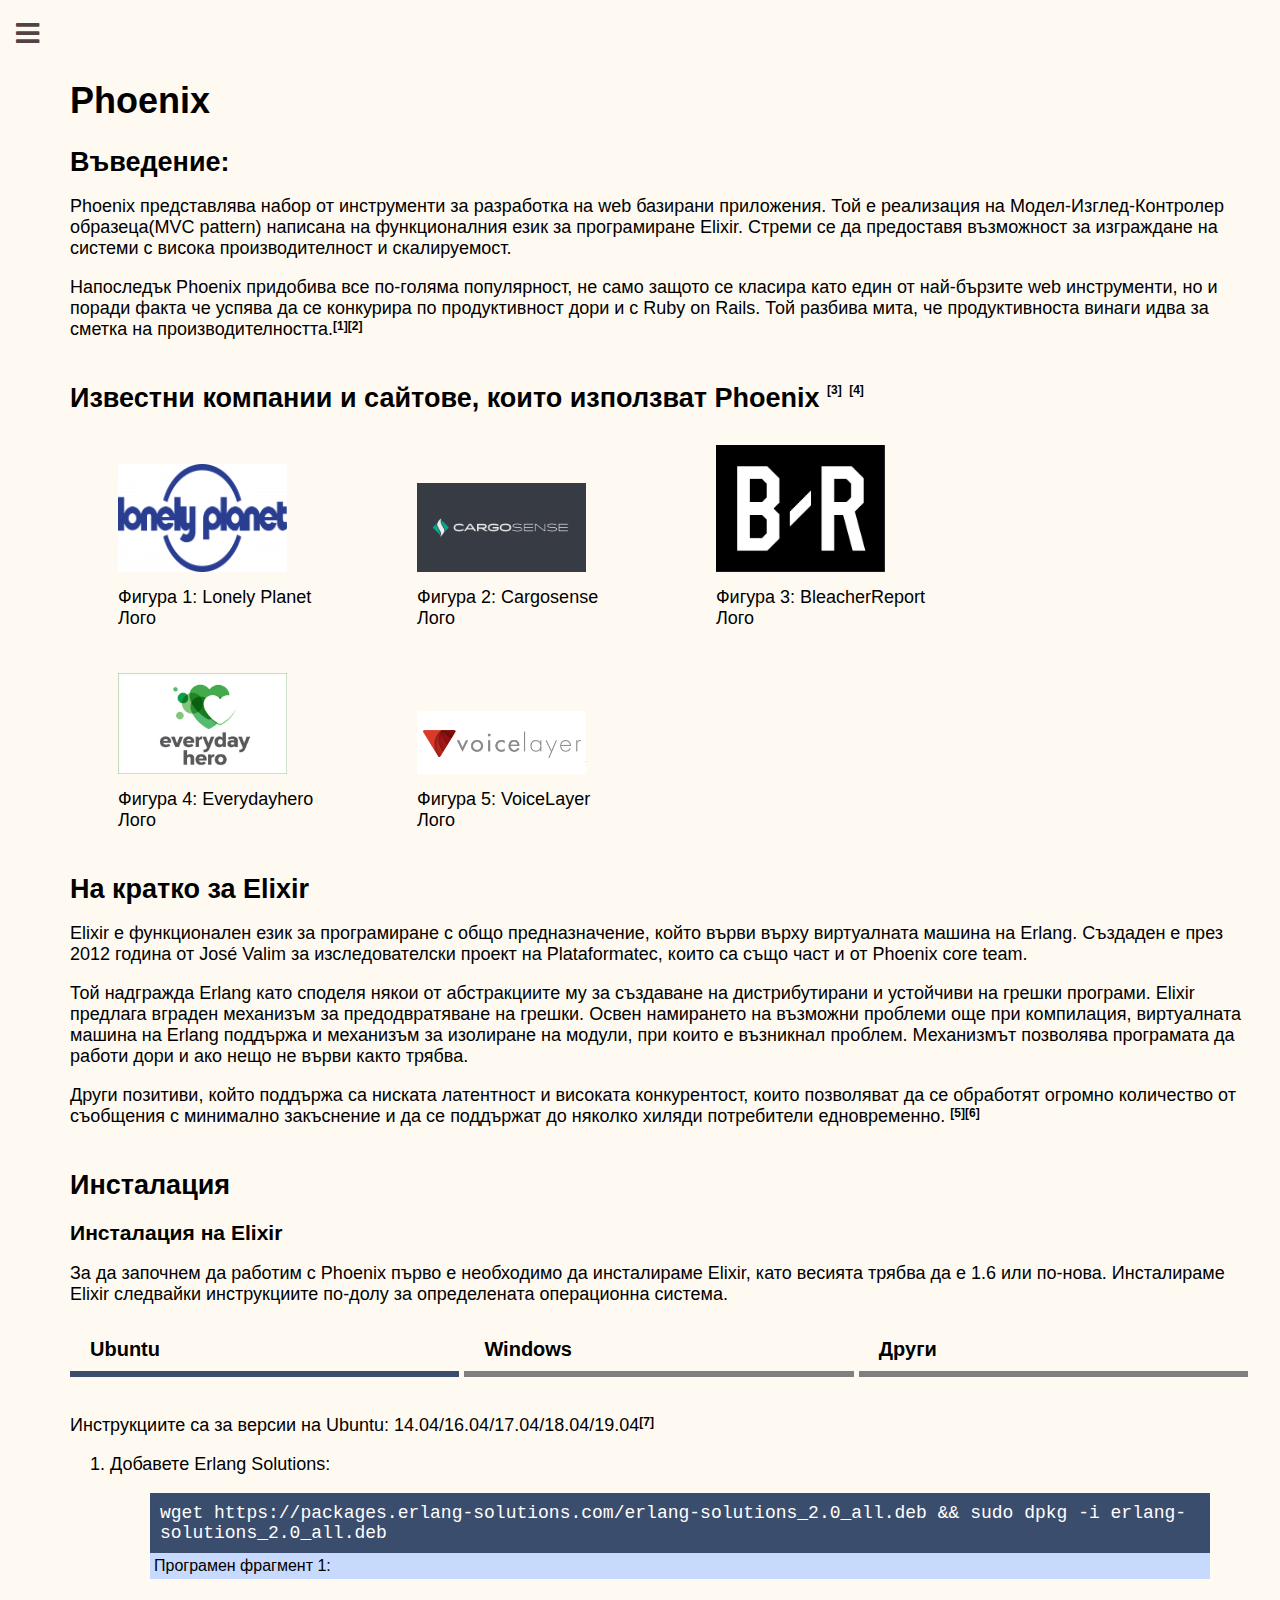
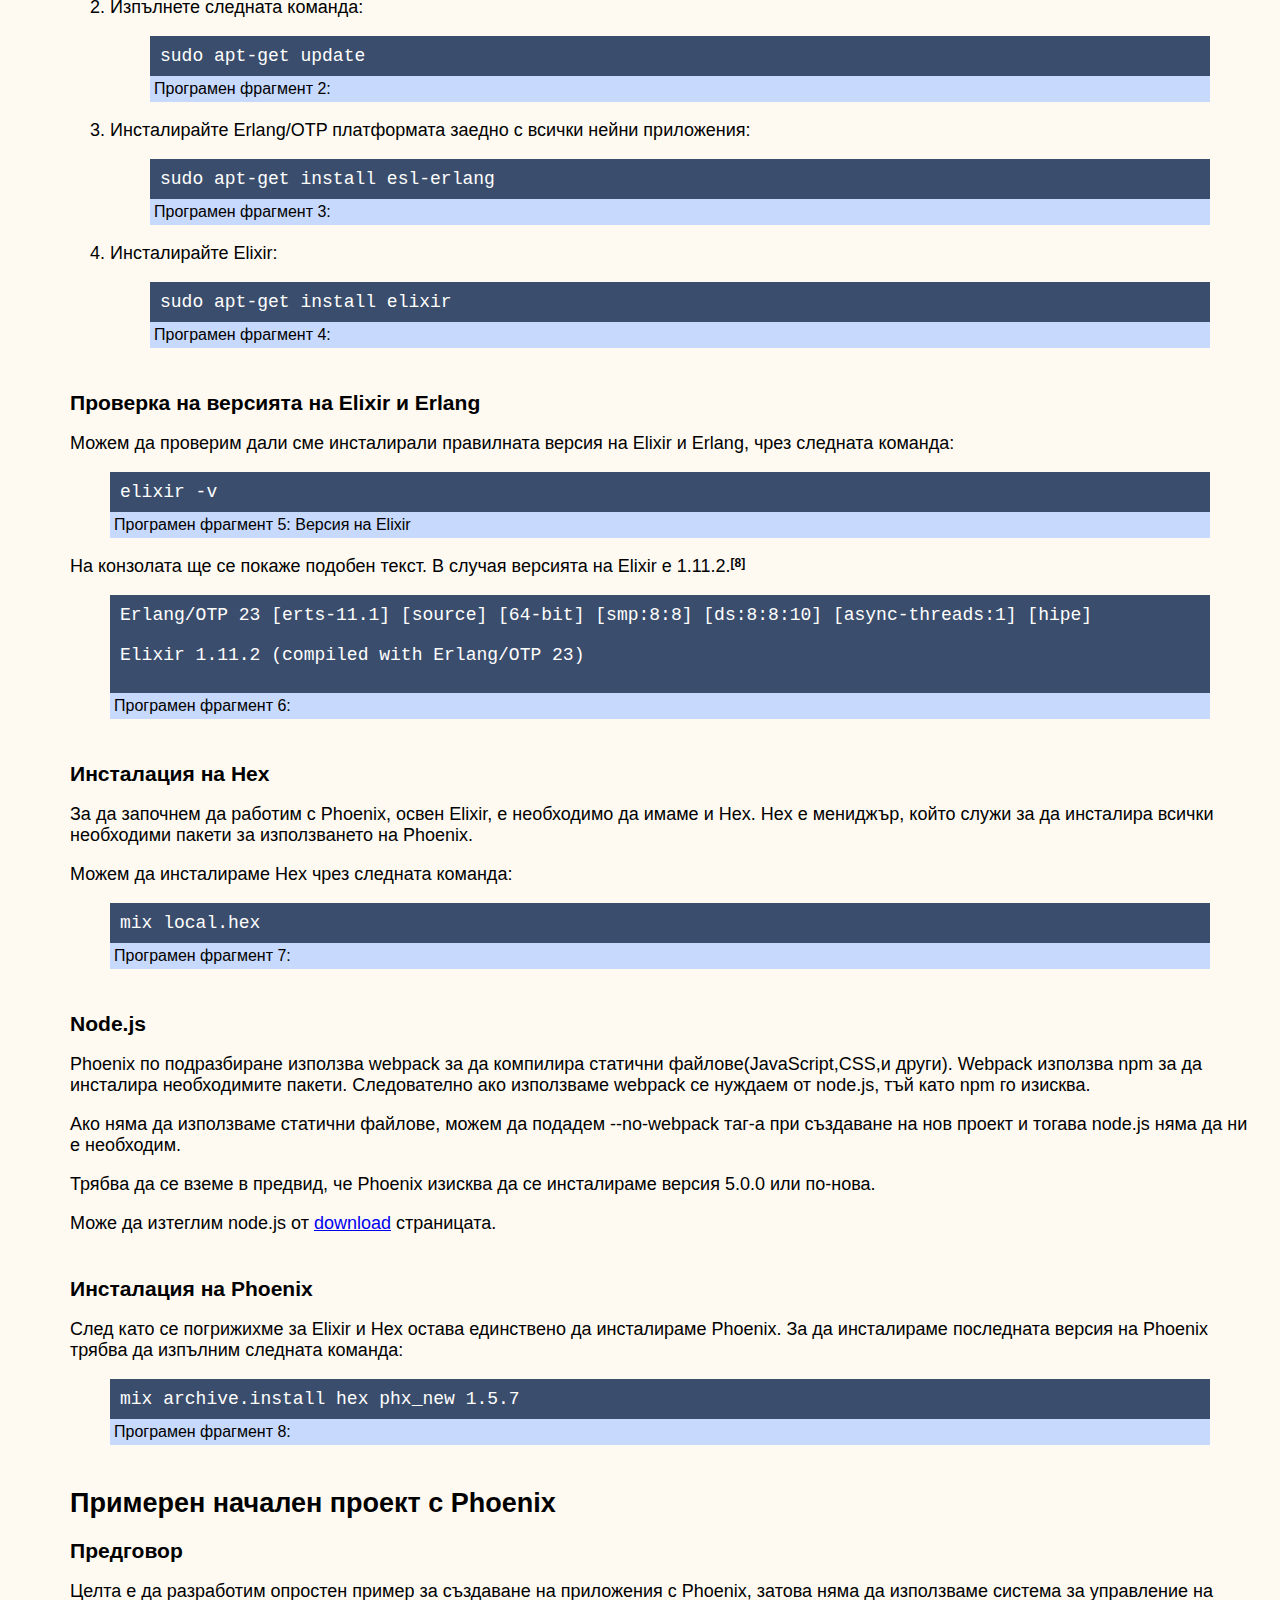
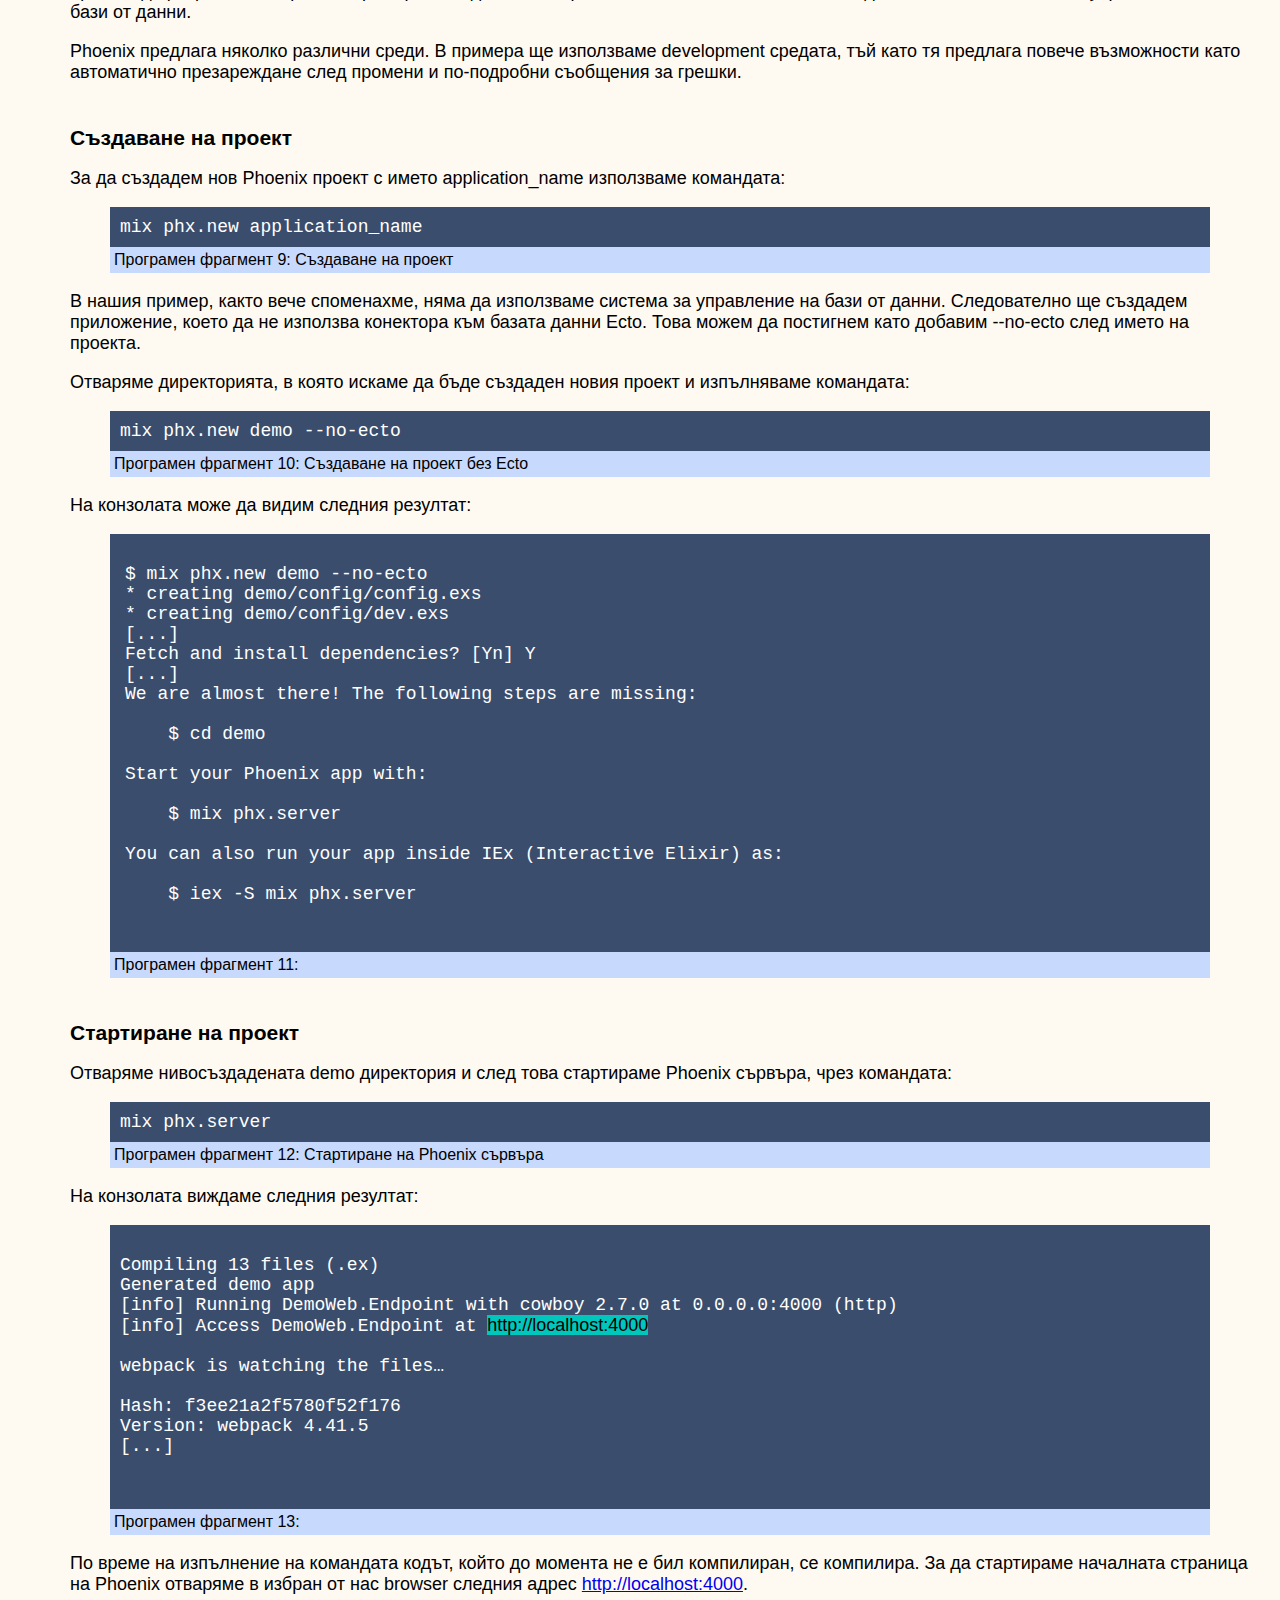
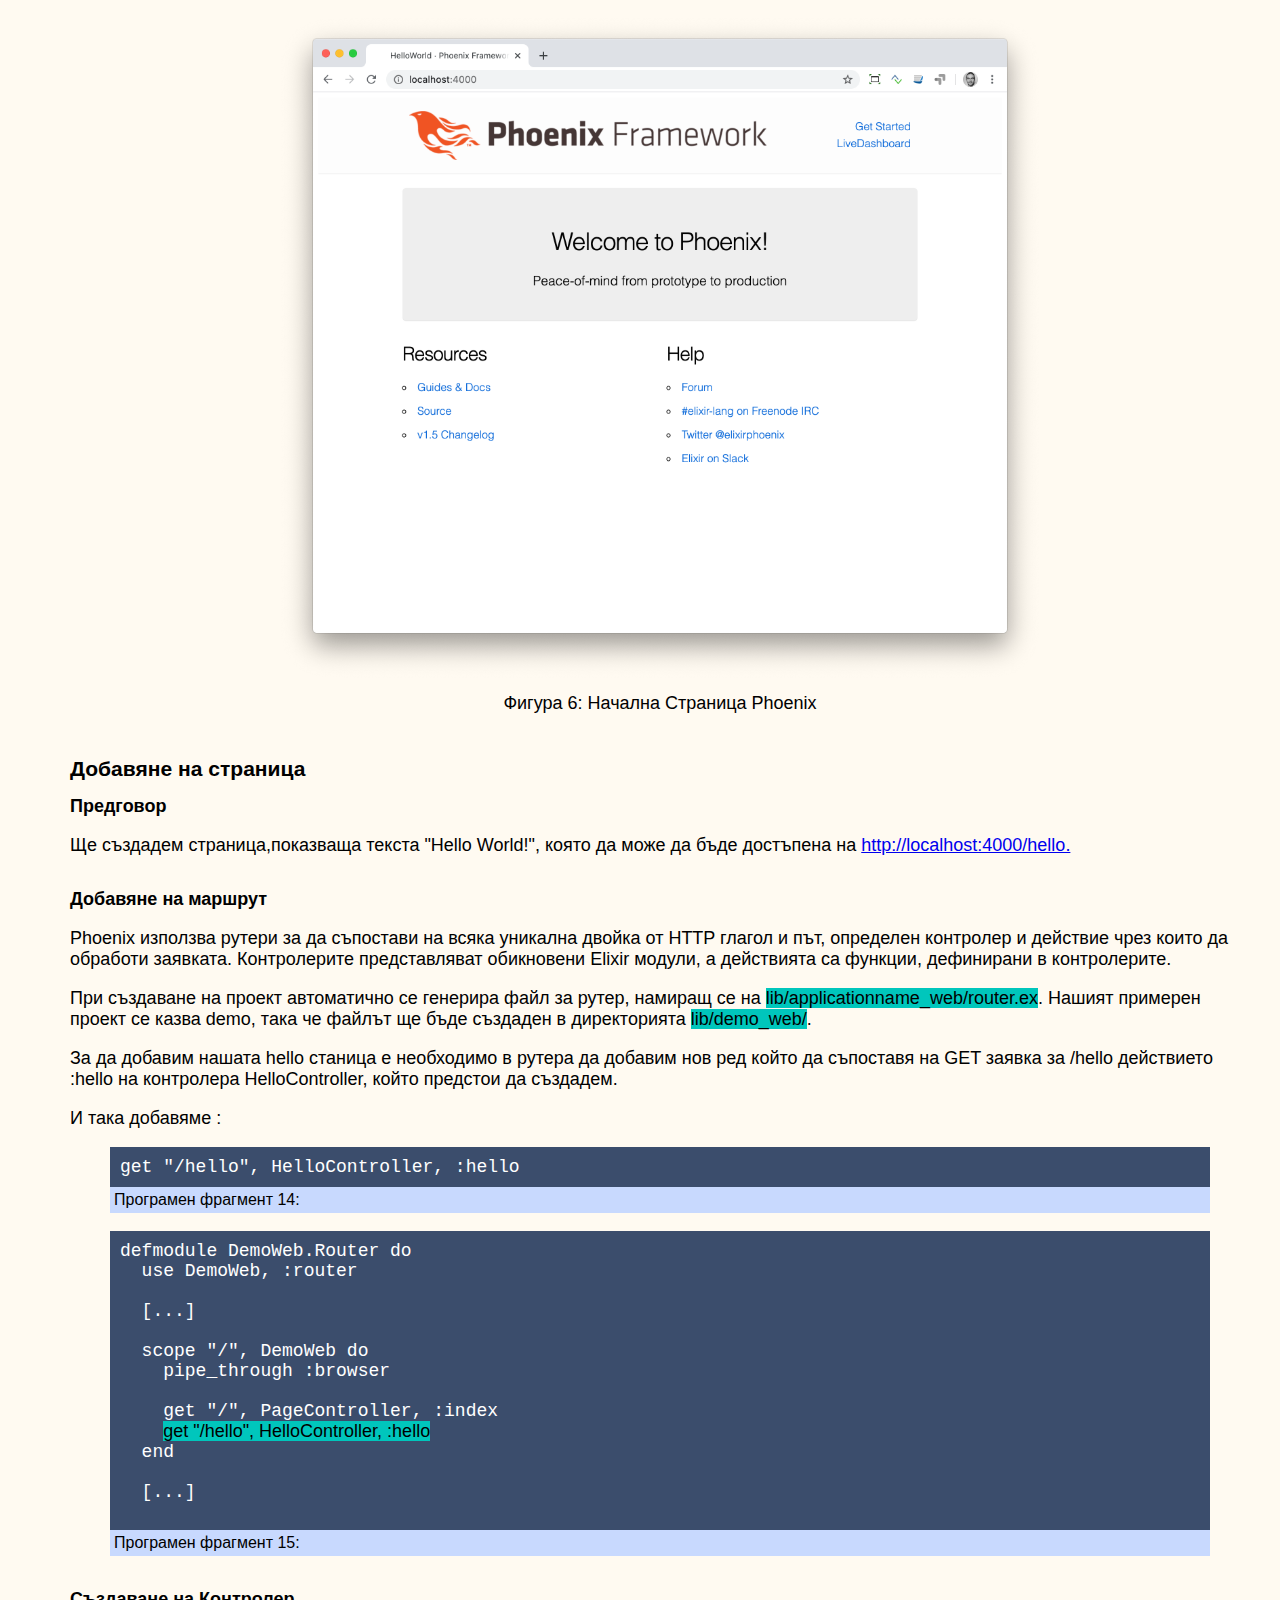
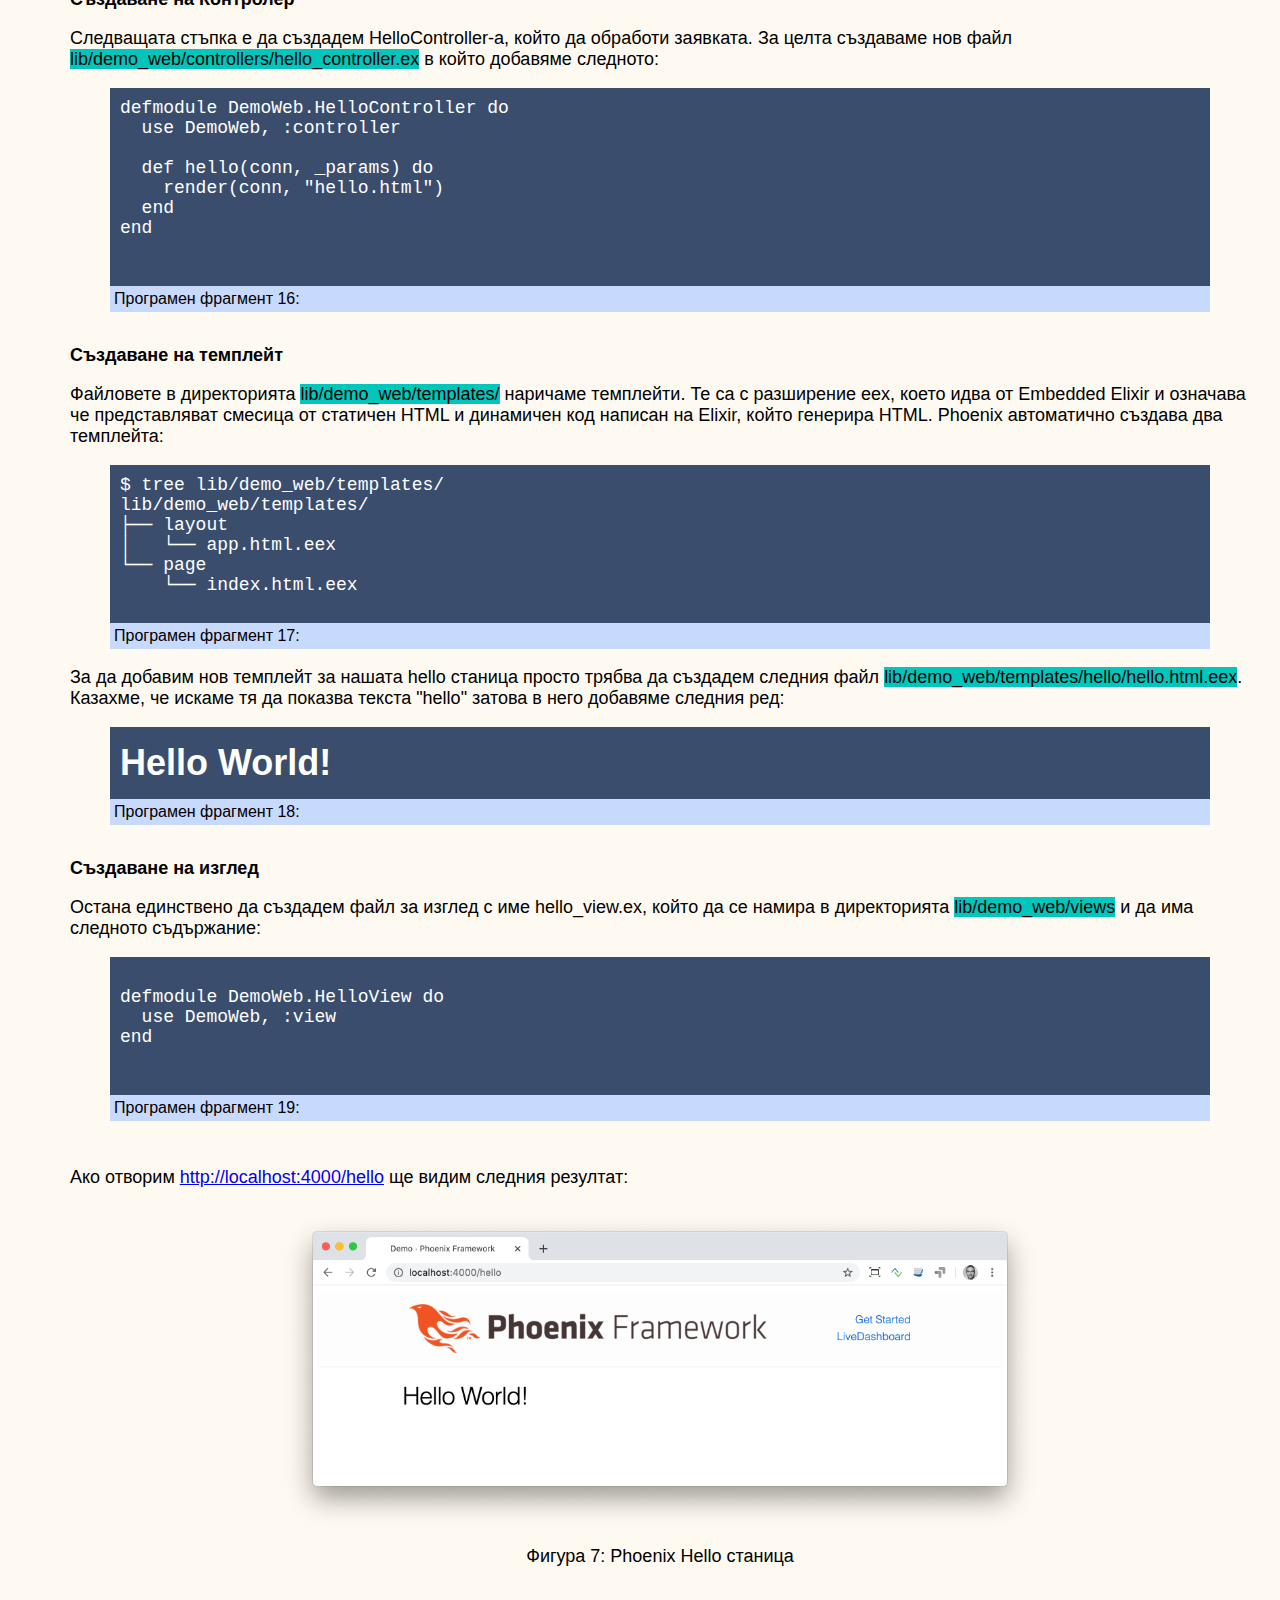
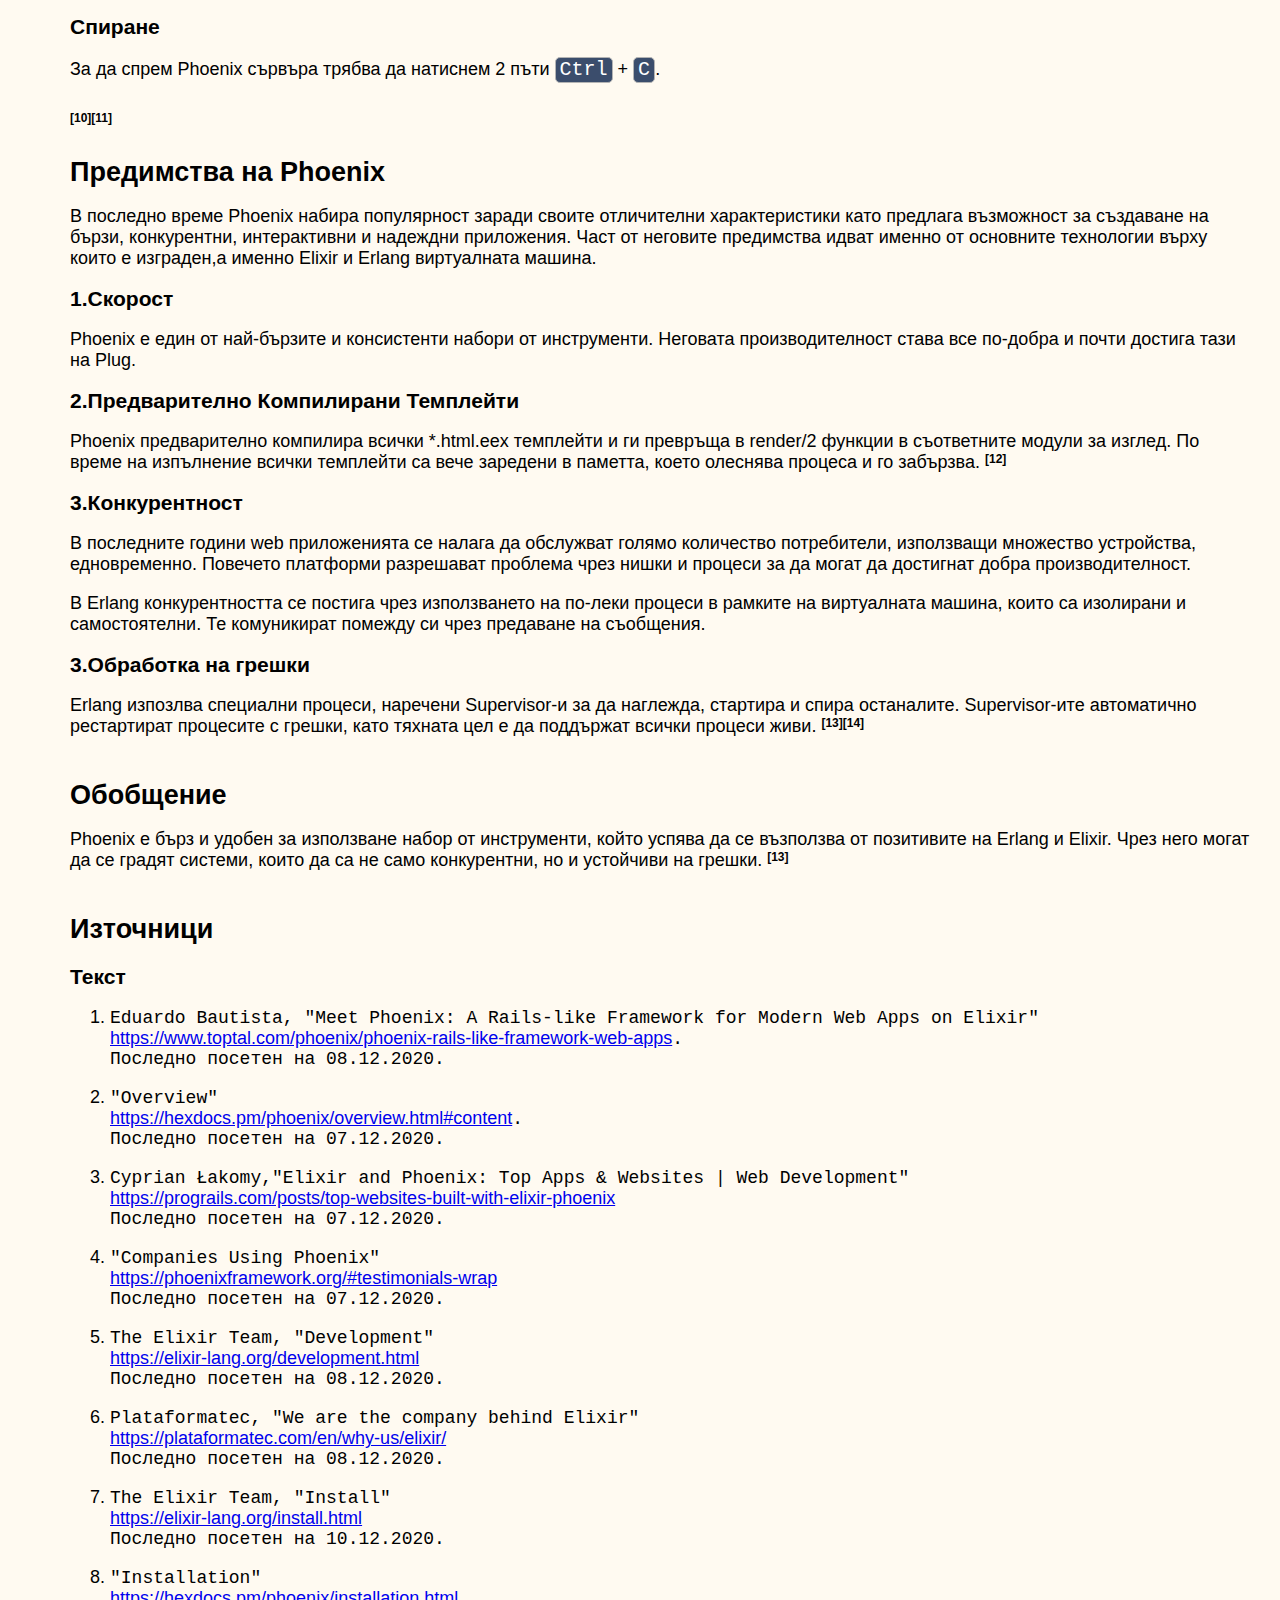
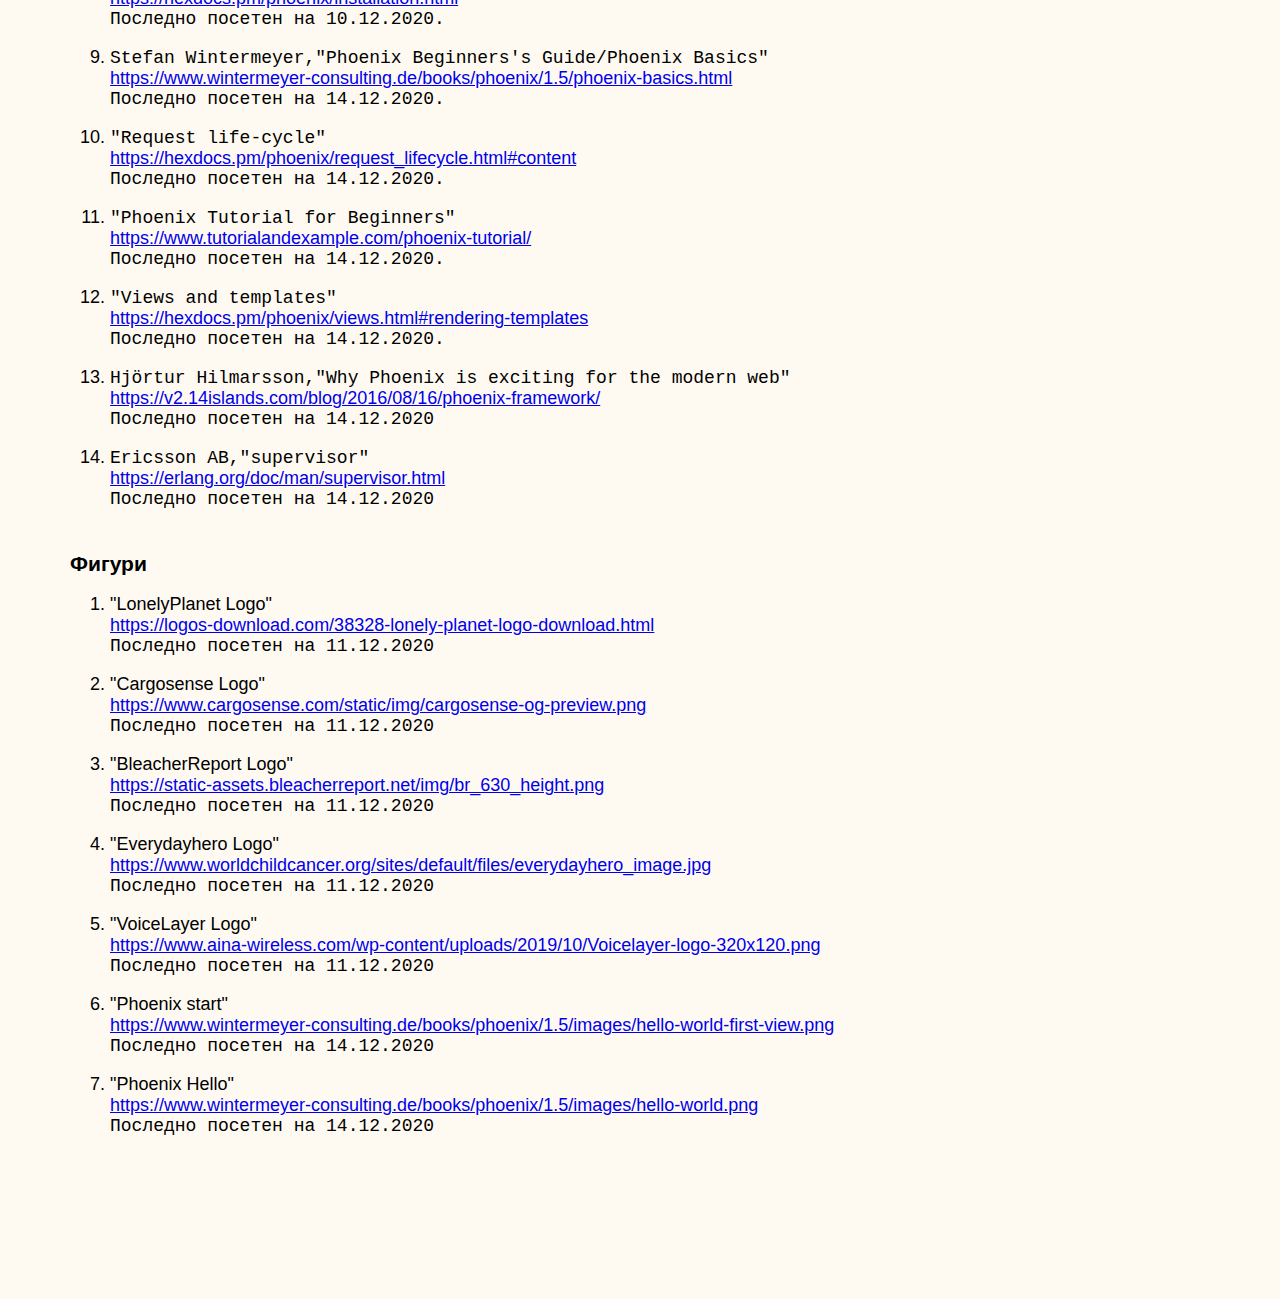
==== commit c3278500: "Add citing to resources in text" ====
--- a/phoenix.html
+++ b/phoenix.html
@@ -69,12 +69,12 @@
         <p>
           Напоследък Phoenix придобива все по-голяма популярност, не само защото се класира като един от най-бързите web инструменти, но и поради факта че успява да се конкурира по продуктивност дори и с Ruby on Rails. Той разбива мита, че
           продуктивноста винаги идва за
-          сметка на производителността.
+          сметка на производителността.<a class="cite" href="#text-resource-1">[1]</a><a class="cite" href="#text-resource-2">[2]</a>
         </p>
       </article>
 
       <article id="phoenix-users">
-        <h2>Известни компании и сайтове, които използват Phoenix </h2>
+        <h2>Известни компании и сайтове, които използват Phoenix <a class="cite" href="#text-resource-3">[3]</a> <a class="cite" href="#text-resource-4">[4]</a> </h2>
         <div id="logo-container">
           <figure id="figure1">
             <a href="https://www.lonelyplanet.com/" target="_blank">
@@ -121,6 +121,7 @@
           виртуалната машина на Erlang поддържа и механизъм за изолиране на модули, при които е възникнал проблем. Механизмът позволява програмата да работи дори и ако нещо не върви както трябва.</p>
         <p>
           Други позитиви, който поддържа са ниската латентност и високата конкурентост, които позволяват да се обработят огромно количество от съобщения с минимално закъснение и да се поддържат до няколко хиляди потребители едновременно.
+          <a class="cite" href="#text-resource-5">[5]</a><a class="cite" href="#text-resource-6">[6]</a>
         </p>
       </article>
     </section>
@@ -141,7 +142,7 @@
       </article>
 
       <article class="installation elixir ubuntu active">
-        <p>Инструкциите са за версии на Ubuntu: 14.04/16.04/17.04/18.04/19.04</p>
+        <p>Инструкциите са за версии на Ubuntu: 14.04/16.04/17.04/18.04/19.04</ <p><a class="cite" href="#text-resource-7">[7]</a>
         <ol>
           <li>
             <p>Добавете Erlang Solutions:</p>
@@ -178,10 +179,12 @@
           <li> <a download href="https://github.com/elixir-lang/elixir-windows-setup/releases/download/v2.1/elixir-websetup.exe" target="_blank">Изтеглете инсталационния файл.</a></li>
           </li>
           <li>Отворете го за да започнете инсталацията.</li>
-          <li>Натискайте напред докато инсталацията не завърши.</li>
+          <li>Натискайте напред докато инсталацията не завърши.<a class="cite" href="#text-resource-7">[7]</a>
+</li>
       </article>
       <article class="installation elixir other hidden">
-        <p>Ако използвате друга операционна система или версия, може да погледнете как да инсталирате Elixir на следната <a href="https://elixir-lang.org/install.html" target="_blank">инсталационна страница.</a></p>
+        <p>Ако използвате друга операционна система или версия, може да погледнете как да инсталирате Elixir на следната <a href="https://elixir-lang.org/install.html" target="_blank">инсталационна страница.</a><a class="cite" href="#text-resource-7">[7]</a>
+</p>
       </article>
       <article id="elixir-version-check" class="version-check">
         <h3>Проверка на версията на Elixir и Erlang</h3>
@@ -190,14 +193,14 @@
           <code>elixir -v </code>
           <figcaption>Версия на Elixir</figcaption>
         </figure>
-        <p>На конзолата ще се покаже подобен текст. В случая версията на Elixir е 1.11.2.</p>
+        <p>На конзолата ще се покаже подобен текст. В случая версията на Elixir е 1.11.2.<a class="cite" href="#text-resource-8">[8]</a> </p>
         <figure class="samp">
           <pre><samp>Erlang/OTP 23 [erts-11.1] [source] [64-bit] [smp:8:8] [ds:8:8:10] [async-threads:1] [hipe]
 
 Elixir 1.11.2 (compiled with Erlang/OTP 23)</samp></pre>
-
           <figcaption></figcaption>
         </figure>
+
       </article>
       <article id="hex-installation">
         <h3>Инсталация на Hex</h3>
@@ -423,6 +426,7 @@
         <h3>Спиране</h3>
         <p>За да спрем Phoenix сървърa трябва да натиснем 2 пъти <kbd>Ctrl</kbd> + <kbd>C</kbd>.</p>
       </article>
+        <a class="cite" href="#text-resource-10">[10]</a><a class="cite" href="#text-resource-11">[11]</a>
     </section>
     <section>
       <article id="best-of-phoenix">
@@ -432,7 +436,7 @@
           <h3>1.Скорост</h3>
           <p>Phoenix e един от най-бързите и консистенти набори от инструменти. Неговата производителност става все по-добра и почти достига тази на Plug. </p>
           <h3>2.Предварително Компилирани Темплейти</h3>
-          <p>Phoenix предварително компилира всички *.html.eex  темплейти и ги превръща в render/2 функции в съответните модули за изглед. По време на изпълнение всички темплейти са вече заредени в паметта, което олеснява процеса и го забързва.</p>
+          <p>Phoenix предварително компилира всички *.html.eex  темплейти и ги превръща в render/2 функции в съответните модули за изглед. По време на изпълнение всички темплейти са вече заредени в паметта, което олеснява процеса и го забързва. <a class="cite" href="#text-resource-12">[12]</a></p>
           <h3>3.Конкурентност</h3>
           <p>В последните години web приложенията се налага да обслужват голямо количество потребители, използващи множество устройства, едновременно. Повечето платформи разрешават проблема чрез нишки и процеси за да могат да достигнат добра производителност.
           </p>
@@ -441,11 +445,12 @@
           <h3>3.Обработка на грешки</h3>
           <p>
             Erlang изпозлва специални процеси, наречени Supervisor-и за да наглежда, стартира и спира останалите. Supervisor-ите автоматично рестартират процесите с грешки, като тяхната цел е да поддържат всички процеси живи.
+            <a class="cite" href="#text-resource-13">[13]</a><a class="cite" href="#text-resource-14">[14]</a>
           </p>
       </article>
       <article id="conclusion">
         <h2>Обобщение</h2>
-          <p>Phoenix е бърз и удобен за използване набор от инструменти, който успява да се възползва от позитивите на Erlang и Elixir. Чрез него могат да се градят системи, които да са не само конкурентни, но и устойчиви на грешки.
+          <p>Phoenix е бърз и удобен за използване набор от инструменти, който успява да се възползва от позитивите на Erlang и Elixir. Чрез него могат да се градят системи, които да са не само конкурентни, но и устойчиви на грешки.   <a class="cite" href="#text-resource-13">[13]</a>
           </p>
       </article>
     </section>
@@ -454,89 +459,89 @@
       <article>
         <h3>Текст</h3>
         <ol>
-          <li>
+          <li id="text-resource-1">
             <pre>Eduardo Bautista, "Meet Phoenix: A Rails-like Framework for Modern Web Apps on Elixir"
             <a href="https://www.toptal.com/phoenix/phoenix-rails-like-framework-web-apps" target="_blank">https://www.toptal.com/phoenix/phoenix-rails-like-framework-web-apps</a>.
             Последно посетен на 08.12.2020.
             </pre>
           </li>
-          <li>
+          <li id="text-resource-2">
             <pre>"Overview"
               <a href="https://hexdocs.pm/phoenix/overview.html#content" target="_blank">https://hexdocs.pm/phoenix/overview.html#content</a>.
               Последно посетен на 07.12.2020.
             </pre>
           </li>
-          <li>
+          <li id="text-resource-3">
             <pre>Cyprian Łakomy,"Elixir and Phoenix: Top Apps & Websites | Web Development"
               <a href="https://prograils.com/posts/top-websites-built-with-elixir-phoenix">https://prograils.com/posts/top-websites-built-with-elixir-phoenix</a>
               Последно посетен на 07.12.2020.
             </pre>
           </li>
-          <li>
+          <li id="text-resource-4">
             <pre>"Companies Using Phoenix"
               <a href="https://phoenixframework.org/#testimonials-wrap" target="_blank">https://phoenixframework.org/#testimonials-wrap</a>
                 Последно посетен на 07.12.2020.
             </pre>
           </li>
-          <li>
+          <li id="text-resource-5">
             <pre>The Elixir Team, "Development"
               <a href="https://elixir-lang.org/development.html" target="_blank">https://elixir-lang.org/development.html</a>
               Последно посетен на 08.12.2020.
             </pre>
           </li>
-          <li>
+          <li id="text-resource-6">
             <pre>Plataformatec, "We are the company behind Elixir"
               <a href="https://plataformatec.com/en/why-us/elixir/" target="_blank">https://plataformatec.com/en/why-us/elixir/</a>
               Последно посетен на 08.12.2020.
             </pre>
           </li>
-          <li>
+          <li id="text-resource-7">
             <pre>The Elixir Team, "Install"
               <a href="https://elixir-lang.org/install.html" target="_blank">https://elixir-lang.org/install.html</a>
               Последно посетен на 10.12.2020.
             </pre>
           </li>
-          <li>
+          <li id="text-resource-8">
             <pre>"Installation"
               <a href="https://hexdocs.pm/phoenix/installation.html" target="_blank">https://hexdocs.pm/phoenix/installation.html</a>
               Последно посетен на 10.12.2020.
             </pre>
           </li>
-          <li>
+          <li id="text-resource-9">
             <pre>Stefan Wintermeyer,"Phoenix Beginners's Guide/Phoenix Basics"
               <a href="https://www.wintermeyer-consulting.de/books/phoenix/1.5/phoenix-basics.html" target="_blank">https://www.wintermeyer-consulting.de/books/phoenix/1.5/phoenix-basics.html</a>
               Последно посетен на 14.12.2020.
             </pre>
           </li>
-          <li>
+          <li id="text-resource-10">
             <pre>
               "Request life-cycle"
               <a href="https://hexdocs.pm/phoenix/request_lifecycle.html#content" target="_blank">https://hexdocs.pm/phoenix/request_lifecycle.html#content</a>
                 Последно посетен на 14.12.2020.
             </pre>
           </li>
-          <li>
+          <li id="text-resource-11">
             <pre>
               "Phoenix Tutorial for Beginners"
               <a href="https://www.tutorialandexample.com/phoenix-tutorial/", target="_blank">https://www.tutorialandexample.com/phoenix-tutorial/</a>
               Последно посетен на 14.12.2020.
             </pre>
           </li>
-          <li>
+          <li id="text-resource-12">
             <pre>
               "Views and templates"
               <a href="https://hexdocs.pm/phoenix/views.html#rendering-templates" target="_blank">https://hexdocs.pm/phoenix/views.html#rendering-templates</a>
               Последно посетен на 14.12.2020.
           </pre>
           </li>
-          <li>
+          <li id="text-resource-13">
             <pre>
               Hjörtur Hilmarsson,"Why Phoenix is exciting for the modern web"
               <a href="https://v2.14islands.com/blog/2016/08/16/phoenix-framework/" target="_blank">https://v2.14islands.com/blog/2016/08/16/phoenix-framework/</a>
               Последно посетен на 14.12.2020
             </pre>
           </li>
-          <li>
+          <li id="text-resource-14">
             <pre>
               Ericsson AB,"supervisor"
               <a href="https://erlang.org/doc/man/supervisor.html" target="_blank">https://erlang.org/doc/man/supervisor.html</a>
--- a/css/defalt.css
+++ b/css/defalt.css
@@ -151,7 +151,7 @@
 
 #logo-container figure {
   flex: 25%;
-  max-width: 23%;
+  max-width: 18%;
   padding: 0 4px;
 }
 
@@ -180,7 +180,13 @@
     max-height: 60%;
   }
 }
-
+.cite{
+  text-decoration: none;
+  font-size: 12px;
+  vertical-align: text-top;
+  color: black;
+  font-weight: bold;
+}
 .installation.hidden {
   display: none;
 }
@@ -326,11 +332,13 @@
 
 .sub.sidenavigation.opened ul li {
   margin:0;
+  margin-right: 10px;
   padding: 0;
   word-wrap: break-word;
 }
 .sub.sidenavigation.opened ul li a{
   margin:0;
+  margin-right: 20px;
   padding-top: 15px;
   padding-left: 20px;
   padding-right: 0;
